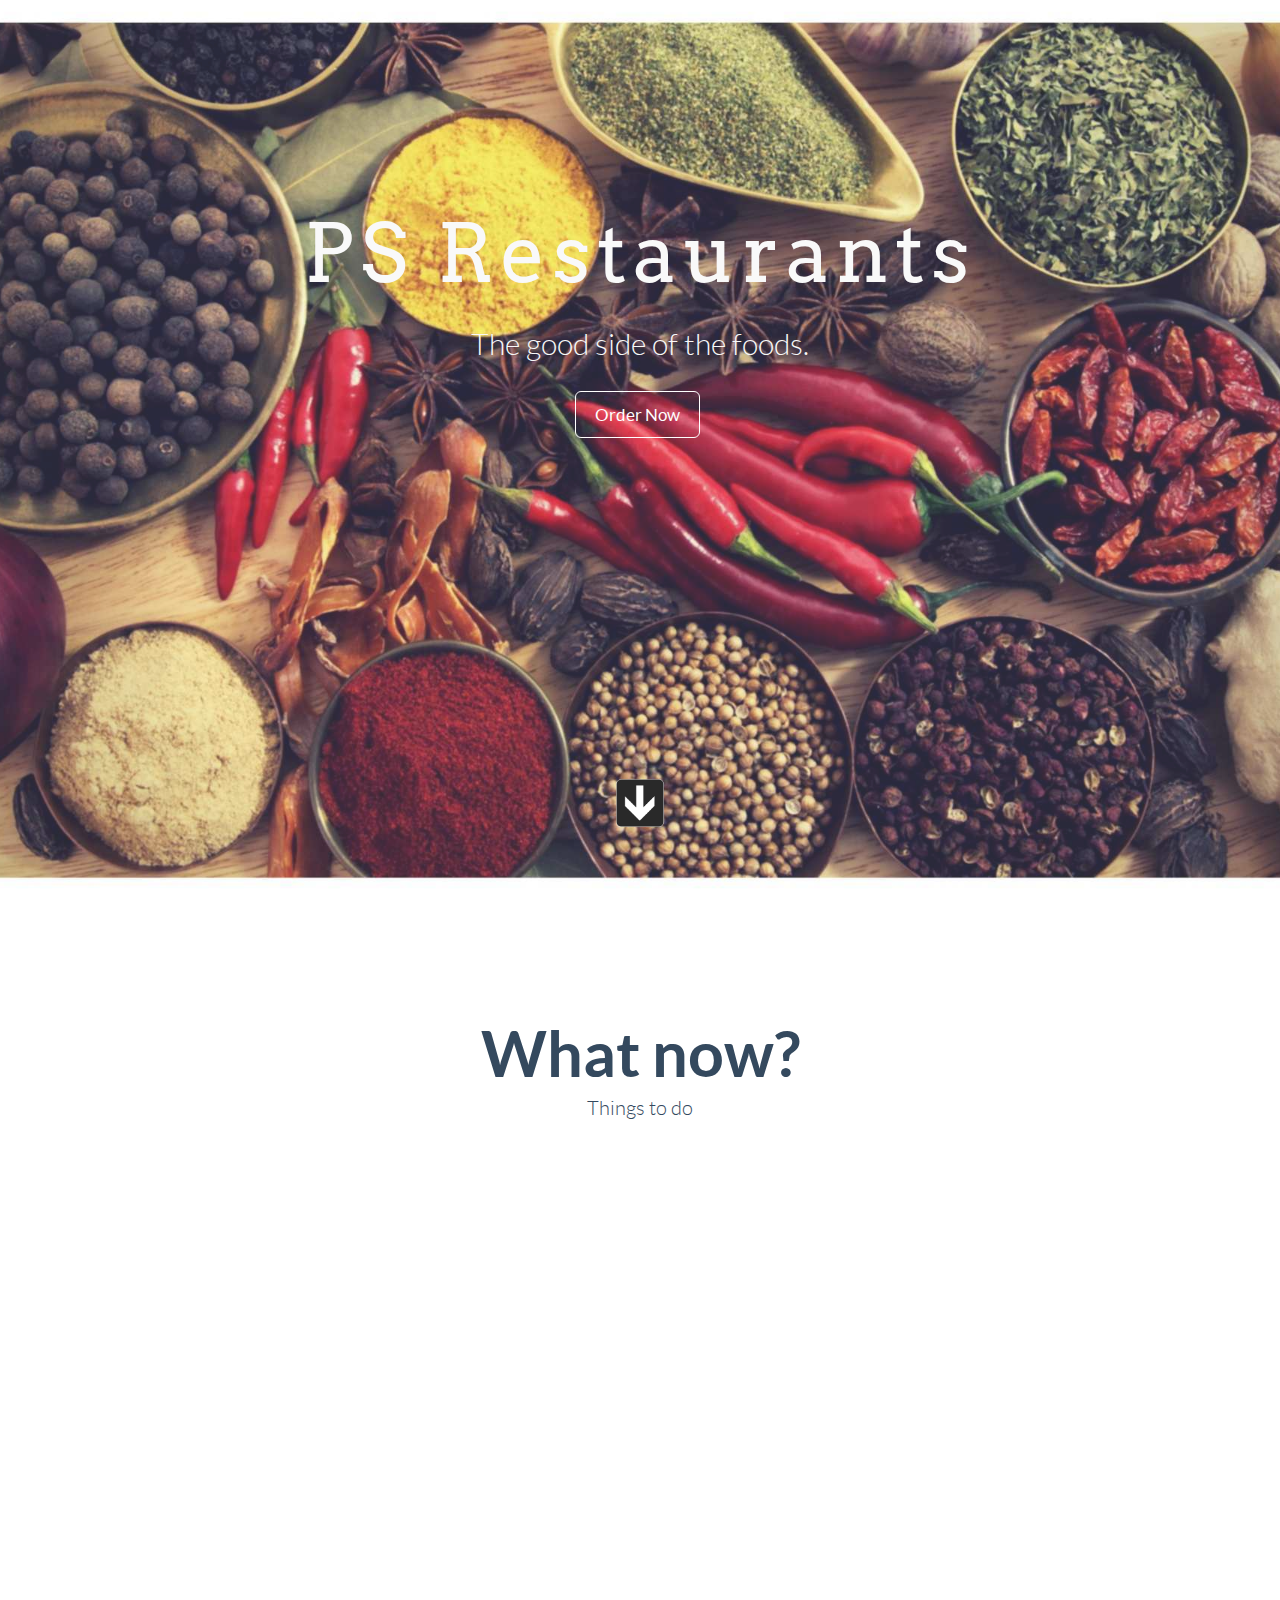
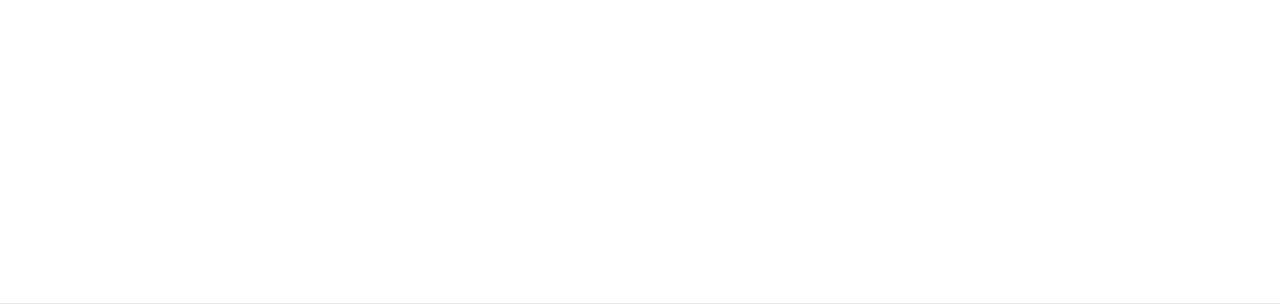
==== PSR/src/application/index.html @ e140bca0 "First Commit" ====
﻿ <!-- FlatFy Theme - Andrea Galanti /-->
<!doctype html>
<!--[if lt IE 7]> <html class="no-js ie6 oldie" lang="en"> <![endif]-->
<!--[if IE 7]>    <html class="no-js ie7 oldie" lang="en"> <![endif]-->
<!--[if IE 8]>    <html class="no-js ie8 oldie" lang="en"> <![endif]-->
<!--[if IE 9]>    <html class="no-js ie9" lang="en"> <![endif]-->
<!--[if gt IE 9]><!--> <html> <!--<![endif]-->
<head>
    <meta charset="utf-8">
    <meta name="viewport" content="width=device-width, user-scalable=no, initial-scale=1.0, minimum-scale=1.0, maximum-scale=1.0">
    <meta name="description" content="Flatfy Free Flat and Responsive HTML5 Template ">
    <meta name="author" content="">

    <title>PS Restaurant Application</title>

    <!-- Bootstrap core CSS -->
    <link href="css/bootstrap.min.css" rel="stylesheet">
 
    <!-- Custom Google Web Font -->
    <link href="font-awesome/css/font-awesome.min.css" rel="stylesheet">
    <link href='http://fonts.googleapis.com/css?family=Lato:100,300,400,700,900,100italic,300italic,400italic,700italic,900italic' rel='stylesheet' type='text/css'>
	<link href='http://fonts.googleapis.com/css?family=Arvo:400,700' rel='stylesheet' type='text/css'>
	
    <!-- Custom CSS-->
    <link href="css/general.css" rel="stylesheet">
	
	 <!-- Owl-Carousel -->
    <link href="css/custom.css" rel="stylesheet">
	<link href="css/owl.carousel.css" rel="stylesheet">
    <link href="css/owl.theme.css" rel="stylesheet">
	<link href="css/style.css" rel="stylesheet">
	<link href="css/animate.css" rel="stylesheet">
	
	<!-- Magnific Popup core CSS file -->
	<link rel="stylesheet" href="css/magnific-popup.css"> 
	
	<script src="js/modernizr-2.8.3.min.js"></script>  <!-- Modernizr /-->
	<!--[if IE 9]>
		<script src="js/PIE_IE9.js"></script>
	<![endif]-->
	<!--[if lt IE 9]>
		<script src="js/PIE_IE678.js"></script>
	<![endif]-->

	<!--[if lt IE 9]>
		<script src="js/html5shiv.js"></script>
	<![endif]-->

</head>

<body id="home">

	<!-- Preloader -->
	<div id="preloader">
		<div id="status"></div>
	</div>
	
	<!-- FullScreen -->
    <div class="intro-header">
		<div class="col-xs-12 text-center abcen1">
			<h1 class="h1_home wow fadeIn" data-wow-delay="0.4s">PS Restaurants</h1>
			<h3 class="h3_home wow fadeIn" data-wow-delay="0.6s">The good side of the foods.</h3>
			<ul class="list-inline intro-social-buttons">
				<li id="download" ><a href="pages/HomeDelivery.html" target="_blank" class="btn  btn-lg mybutton_standard wow swing wow" data-wow-delay="1.2s">Order Now</a>
				</li>
			</ul>
		</div>    
        <!-- /.container -->
		<div class="col-xs-12 text-center abcen wow fadeIn">
			<div class="button_down "> 
				<a class="imgcircle wow bounceInUp" data-wow-duration="1.5s"  href="#whatis"> <img class="img_scroll" src="img/icon/circle.png" alt=""> </a>
			</div>
		</div>
    </div>
	
		
	<!-- What is -->
	<div id="whatis" class="content-section-b" style="border-top: 0">
		<div class="container">

			<div class="col-md-6 col-md-offset-3 text-center wrap_title">
				<h2>What now?</h2>
				<p class="lead" style="margin-top:0">Things to do</p>
				
			</div>
			
			<div class="row">


                <div class="col-sm-4 wow text-center">
                    <img class="rotate" src="img/icon/home-delivery-icon.png" alt="Generic placeholder image">
                    <a href="pages/HomeDelivery.html" style=" display: block; font-size: 1.5em; margin-top: 0.83em; margin-bottom: 0.83em; margin-left: 0; margin-right: 0; font-weight: bold;">Home Delivery</a>
                    <p class="lead">Order now and get it delivered in your home free of charge within 30 minutes!</p>
                    <!-- <p><a class="btn btn-embossed btn-primary view" role="button">View Details</a></p> -->
                </div><!-- /.col-lg-4 -->

            			
				<div class="col-sm-4 wow text-center">
                   
                        <img class="rotate" src="img/icon/order-food-icon.png" alt="Generic placeholder image">
                   
                    <a href="pages/TakeAway.html" style=" display: block; font-size: 1.5em; margin-top: 0.83em; margin-bottom: 0.83em; margin-left: 0; margin-right: 0; font-weight: bold;" >Take Away</a>
				  <p class="lead">Busy? Order your food now and walk to our nearest store to later and get it.</p>

				  <!-- <p><a class="btn btn-embossed btn-primary view" role="button">View Details</a></p> -->
				</div><!-- /.col-lg-4 -->
                <div class="col-sm-4  wow text-center">
                    <img class="rotate" src="img/icon/weekend-offers-icon.png" alt="Generic placeholder image">
                    <a href="pages/WeekendOffers.html" style=" display: block; font-size: 1.5em; margin-top: 0.83em; margin-bottom: 0.83em; margin-left: 0; margin-right: 0; font-weight: bold;">Weekend Offers</a>
                    <p class="lead">Try our new exciting offers every weekend. Happy eating!</p>
                    <!-- <p><a class="btn btn-embossed btn-primary view" role="button">View Details</a></p> -->
                </div><!-- /.col-lg-4 -->
								
				
				
			</div><!-- /.row -->
				
			<div class="row tworow">
			
                <div class="col-sm-4 wow text-center">
                    <img class="rotate" src="img/icon/gallery-icon.png" alt="Generic placeholder image">
                    <a href="pages/Gallery.html" style=" display: block; font-size: 1.5em; margin-top: 0.83em; margin-bottom: 0.83em; margin-left: 0; margin-right: 0; font-weight: bold;">Gallery</a>
                    <p class="lead">View pictures of exotic dishes prepared by our top cheffs</p>
                    <!-- <p><a class="btn btn-embossed btn-primary view" role="button">View Details</a></p> -->
                </div><!-- /.col-lg-4 -->
				
				<div class="col-sm-4 wow text-center">
				  <img  class="rotate" src="img/icon/contact-us-icon.png" alt="Generic placeholder image">
                    <a href="pages/ContactUs.html" target="_blank" style=" display: block; font-size: 1.5em; margin-top: 0.83em; margin-bottom: 0.83em; margin-left: 0; margin-right: 0; font-weight: bold;">Contact Us</a>
				   <p class="lead">Feel free to contact us. we are happy to help you.</p>
				   <!-- <p><a class="btn btn-embossed btn-primary view" role="button">View Details</a></p> -->
				</div><!-- /.col-lg-4 -->
				
				<div class="col-sm-4 wow text-center">
				  <img  class="rotate" src="img/icon/about-us-icon.png" alt="Generic placeholder image">
                    <a href="pages/AboutUs.html" style=" display: block; font-size: 1.5em; margin-top: 0.83em; margin-bottom: 0.83em; margin-left: 0; margin-right: 0; font-weight: bold;">About Us</a>
				 <p class="lead">Know who we are, what we do and our mission.</p>
				  <!-- <p><a class="btn btn-embossed btn-primary view" role="button">View Details</a></p> -->
				</div><!-- /.col-lg-4 -->
				
			</div><!-- /.row -->
		</div>
	</div>
		<!-- Use it -->
    	<!-- Screenshot -->
	
	
	<!-- Credits -->
	<!-- Credits -->
	
	<!-- Banner Download -->
	
	<!-- Contact -->
	
	

    <!-- JavaScript -->
    <script src="js/jquery-1.10.2.js"></script>
    <script src="js/bootstrap.js"></script>
	<script src="js/owl.carousel.js"></script>
	<script src="js/script.js"></script>
	<!-- StikyMenu -->
	<script src="js/stickUp.min.js"></script>
	<script type="text/javascript">
	  jQuery(function($) {
		$(document).ready( function() {
		  $('.navbar-default').stickUp();
		  
		});
	  });
	
	</script>
	<!-- Smoothscroll -->
	<script type="text/javascript" src="js/jquery.corner.js"></script> 
	<script src="js/wow.min.js"></script>
	<script>
	 new WOW().init();
	</script>
	<script src="js/classie.js"></script>
	<script src="js/uiMorphingButton_inflow.js"></script>
	<!-- Magnific Popup core JS file -->
	<script src="js/jquery.magnific-popup.js"></script> 
</body>

</html>
---- PSR/src/application/css/general.css ----
/*
Theme: Flatfy Theme
Author: Andrea Galanti
Bootstrap Version 
Build: 1.0
http://www.andreagalanti.it
*/

/*General */

body, html {
	height: 100%;
	width: 100%;
	overflow-x:hidden;
}

::-moz-selection{background:#1abc9c;color:white}

::selection{background:#1abc9c;color:white}

.abcen{position: absolute;bottom: 8%;}

.abcen1{position: absolute;top: 20%;}

.content-section-c {
	border-top: 1px solid #32465A;
	border-bottom: 1px solid #32465A;
	background-color: #34495e;
	padding: 90px 0;
}

.descp{
	margin: 0;
	padding: 0;
	line-height: 40px !important;
}

.glyphicon {
	margin-right: 10px;
}

.lead2 {
margin-bottom: 30px;
margin-top: 20px;
font-size: 18px;
line-height: 1.46428571;
font-weight: 300;
}

.lead3 {
margin-bottom: 0px;
margin-top: 0px;
font-size: 16px;
color: #8D8D8D;
line-height: 1.46428571;
font-weight: 300;
}

.float {
-webkit-animation-name: floatingx;
-webkit-animation-duration: 4s;
-webkit-animation-iteration-count: infinite;
-webkit-animation-timing-function: ease-in-out;
-moz-animation-name: floating;
-moz-animation-duration: 4s;
-moz-animation-iteration-count: infinite;
-moz-animation-timing-function: ease-in-out;
}

.phone-image {
max-width: 250px;
margin: auto;
}

.h1_home{
	font-size: 80px;
	font-family: arvo;
	font-weight: 300;
	letter-spacing: 6px;
}

.h3_home{font-weight: 300;}

/*own carousel */

#owl-demo .item{
  margin: 3px;
}
#owl-demo .item img{
  display: block;
  width: 100%;
  height: auto;
}

#owl-demo-1 .item{
  margin: 3px;
}
#owl-demo-1 .item img{
  display: block;
  width: 100%;
  height: auto;
}

/*magnific */
.mfp-bg {
background: #000000 !important;
opacity: 0.95 !important;
filter: alpha(opacity=95) !important;
}

.item .img-responsive {cursor:url(../img/cross.png),auto;}

/* Preloader */
#preloader {
	position: fixed;
	top:0;
	left:0;
	right:0;
	bottom:0;
	background-color:#fff; /* change if the mask should have another color then white */
	z-index:99; /* makes sure it stays on top */
}

#status {
	width:200px;
	height:200px;
	position:absolute;
	left:50%; /* centers the loading animation horizontally one the screen */
	top:50%; /* centers the loading animation vertically one the screen */
	background-image:url(../img/status.gif); /* path to your loading animation */
	background-repeat:no-repeat;
	background-position:center;
	margin:-100px 0 0 -100px; /* is width and height divided by two */
}


/* Button */ 
.mybutton_standard {
	border: 1px solid #fff;
	color: #fff;
}

.mybutton_cyano{
	border: 1px solid #4A90BE;
	color: #fff;
	background-color:#4A90BE;
}

.mybutton_cyano:hover{
	border: 1px solid #4A90BE;
	color: #4A90BE !important;
	background: rgba(204, 204, 204, 0);
}

.button_down img {
width: 50px;
	
}
.btn-primary {
	border-color: rgba(52, 73, 94, 0);
}

.tworow{margin-top: 90px;}

.social {
	font-size: 30px;
	text-decoration: none;
	list-style-type: none;
	color: #1abc9c; 
}

.social > a:hover {
	color: #1abc9c; 
}

.box-icon {
	height: 150px;
	width: 150px;
	-moz-border-radius: 35px;
	border-radius: 100%;
	padding: 47px 10px;
	background-color: #f0f1ec;
	color: #034b81;
	text-align: center;
	-webkit-transition: all 0.3s;
	-moz-transition: all 0.3s;
	transition: all 0.3s;
	margin-right: 15px;
}

.box-icon:hover {
	background-color: #1abc9c;
	color: #fff;
}

.owl-theme .owl-controls .owl-page span {
background: #1abc9c !important;
}

/* Nav */
.navbar {
	position: relative;
	min-height: 60px;
	margin-bottom: 0; 
	width: 100%;
	z-index: 999;
	border-radius: 0; 
}

.navbar-default {
	position: relative;
	min-height: 60px;
	width: 100%;
	z-index: 999;
	
}

.navbar-default .navbar-nav>li>a {
color: #ffffff;
}

.navbar-default .navbar-nav>li>a:hover {
color: #ECEBEB;
}

.navbar-default .navbar-brand {
color: #ffffff;
}
.navbar-default .navbar-brand:hover {
color: #ECEBEB;
}

.navbar-brand {
	font-family: arvo;
	letter-spacing: 3px;
	font-weight: 400 !important;
}

.lead {
	font-size: 16px;
	font-weight: 400;
}

.intro-header {
	height: 100%; /* Full PAge */
	padding-top: 50px; /* If you're making other pages, make sure there is 50px of padding to make sure the navbar doesn't overlap content! */
	padding-bottom: 50px;
	color: #f8f8f8;
	background: url(../img/intro/intro-bg.jpg) no-repeat center center;
	background-size: cover;
	text-align: center;
}

.intro-message {
	position: relative;
	padding-top: 12%;
	padding-bottom: 20%;
}

.list-inline {
	margin-top: 30px;
}
.intro-message > h1 {
	margin: 0;
	font-size: 5em;
	font-family: "Lato", "Helvetica Neue", Helvetica, Arial, sans-serif;
	font-weight: 400;
	letter-spacing: 3px;
}

.intro-divider {
	width: 400px;
	border-top: 1px solid #f8f8f8;
	border-bottom: 1px solid rgba(0, 0, 0, 0.2);
}

.intro-message > h3 {
	margin: 0;
	font-size: 2.8em;
	font-family: "Lato", "Helvetica Neue", Helvetica, Arial, sans-serif;
	font-weight: 300;
	letter-spacing: 0px;
	margin-top: 10px;
}


.network-name {
	font-size: 14px;
	font-weight: 400;
	letter-spacing: 1.5px;
}

.content-section-a {
	background-color: #f8f8f8;
	padding: 90px 0; 
}

.content-section-b {
	border-top: 1px solid #e7e7e7;
	border-bottom: 1px solid #e7e7e7;
	padding: 90px 0; 
}

.section-heading {
	margin-bottom: 30px;
}

.section-heading-spacer {
	border-top: 3px solid #e7e7e7;
	width: 200px;
	float: left;
}

.banner {
	padding: 100px 0;
	color: #f8f8f8;
	background: url(../img/intro/banner-bg.jpg) no-repeat center center;
	background-size: cover;
}

/* Animate */
.rotate{
    -webkit-transition-duration: 0.8s;
    -moz-transition-duration: 0.8s;
    -o-transition-duration: 0.8s;
    transition-duration: 0.8s;
     
    -webkit-transition-property: -webkit-transform;
    -moz-transition-property: -moz-transform;
    -o-transition-property: -o-transform;
    transition-property: transform;
     
    overflow:hidden;
 
    }  
 
.rotate:hover  
{
    -webkit-transform:rotate(360deg);
    -moz-transform:rotate(360deg);
    -o-transform:rotate(360deg);
}  



/* Style for form modal */
.content-style-form {
	position: relative;
	text-align: left;
}

.content-style-form h2 {
	margin: 0;
	padding: 0.4em 0 0.3em;
	text-align: center;
	font-weight: 300;
	font-size: 3.5em;
}

.content-style-form form {
	padding: 10px 30px;
}

.content-style-form form p {
	margin: 0 0 5px 0;
	font-size: 0.7em;
}

.content-style-form label {
	display: block;
	padding: 10px 0 0;
	color: #34495e;
	text-transform: uppercase;
	letter-spacing: 1px;
	font-weight: bold;
}

.content-style-form input[type="text"],
.content-style-form input[type="password"] {
	padding: 10px;
	width: 100%;
	border: 2px solid #ebd3bd;
	background: transparent;
	color: #b09a86;
	font-weight: 300;
	font-size: 2.2em;
}

.content-style-form input[type="text"]:focus,
.content-style-form input[type="password"]:focus {
	border-color: #e75854;
	color: #e75854;
}

.content-style-form input:focus {
	outline: 0;
}

.content-style-form button {
	display: block;
	margin-top: 2.5em;
	padding: 1.5em;
	width: 100%;
	border: none;
	background: #e75854;
	color: #fff;
	text-transform: uppercase;
	letter-spacing: 1px;
	font-weight: 800;
	font-size: 1.25em;
}

.content-style-form .icon-close {
	top: 0;
	right: 0;
	color: #ebd3bd;
	font-size: 75%;
}

.content-style-form .icon-close:hover {
	color: #e75854;
}

.js .content-style-form-1 h2,
.js .content-style-form-1 p,
.js .content-style-form-1 .icon-close {
	opacity: 0;
	-webkit-transition: opacity 0.2s 0.35s, -webkit-transform 0.2s 0.35s;
	transition: opacity 0.2s 0.35s, transform 0.2s 0.35s;
	-webkit-transform: scale(0.85);
	transform: scale(0.85);
}

.content-style-form-1 p:first-child {
	-webkit-transition-delay: 0.4s;
	transition-delay: 0.4s;
}

.content-style-form-1 p:nth-child(2) {
	-webkit-transition-delay: 0.45s;
	transition-delay: 0.45s;
}

.content-style-form-1 p:nth-child(3) {
	-webkit-transition-delay: 0.5s;
	transition-delay: 0.5s;
}

.morph-button.open .content-style-form-1 h2,
.morph-button.open .content-style-form-1 p,
.morph-button.open .content-style-form-1 .icon-close {
	opacity: 1;
	-webkit-transform: scale(1);
	transform: scale(1);
}

.js .content-style-form-2 h2,
.js .content-style-form-2 p,
.js .content-style-form-2 .icon-close {
	opacity: 0;
	-webkit-transition: opacity 0.2s 0.3s, -webkit-transform 0.2s 0.3s;
	transition: opacity 0.2s 0.3s, transform 0.2s 0.3s;
	-webkit-transform: translateY(50px);
	transform: translateY(50px);
}

.content-style-form-2 p:first-child {
	-webkit-transition-delay: 0.35s;
	transition-delay: 0.35s;
}

.content-style-form-2 p:nth-child(2) {
	-webkit-transition-delay: 0.4s;
	transition-delay: 0.4s;
}

.content-style-form-2 p:nth-child(3) {
	-webkit-transition-delay: 0.45s;
	transition-delay: 0.45s;
}

.content-style-form-2 p:nth-child(4) {
	-webkit-transition-delay: 0.5s;
	transition-delay: 0.5s;
}

.morph-button.open .content-style-form-2 h2,
.morph-button.open .content-style-form-2 p,
.morph-button.open .content-style-form-2 .icon-close {
	opacity: 1;
	-webkit-transform: translateY(0);
	transform: translateY(0);
}

.content-style-form-4 form {
	padding: 30px;
	background: #fff;
	color: #ccb096;
	font-size: 1.5em;
	-webkit-perspective: 1000px;
	perspective: 1000px;
}

.content-style-form-4 input[type="text"] {
	border: none;
	background-color: #f0f0f0;
}

.content-style-form-4 form button {
	background: #34495e;
}

.content-style-form-4 form button:focus,
.content-style-form-4 form button:hover {
	background: #1abc9c;
}

.js .content-style-form-4 p {
	opacity: 0;
	-webkit-transition: opacity 0.3s, -webkit-transform 0.3s;
	transition: opacity 0.3s, transform 0.3s;
	-webkit-transform: rotateX(-45deg);
	transform: rotateX(-45deg);
	-webkit-transform-origin: center top;
	transform-origin: center top;
}

.morph-button.open .content-style-form-4 p {
	opacity: 1;
	-webkit-transition: opacity 0.4s 0.2s, -webkit-transform 0.4s 0.2s;
	transition: opacity 0.4s 0.2s, transform 0.4s 0.2s;
	-webkit-transform: rotateY(0deg);
	transform: rotateY(0deg);
}

.morph-button.open .content-style-form-4 p:nth-child(2) {
	-webkit-transition-delay: 0.35s;
	transition-delay: 0.35s;
}

.content-style-social {
	padding: 30px;
	text-align: left;
}

.morph-button-inflow-2 > button svg {
	display: inline-block;
	padding-right: 10px;
	width: 20px;
	height: 20px;
	vertical-align: -5%;
}

.morph-button-inflow-2 > button svg path {
	fill: #e75854;
}

.content-style-social a {
	display: block;
	padding: 0.5em 0;
	color: #67c2d4;
	vertical-align: middle;
	text-transform: uppercase;
	letter-spacing: 1px;
	font-weight: 700;
	font-size: 0.8em;
	line-height: 32px;
}

.js .content-style-social a {
	-webkit-transition: -webkit-transform 0.3s;
	transition: transform 0.3s;
	-webkit-transform: translateX(100%);
	transform: translateX(100%);
}

.content-style-social a:hover {
	color: #e75854;
}

.content-style-social a:hover svg path {
	fill: #e75854;
}

.content-style-social a svg {
	display: inline-block;
	padding-right: 10px;
	vertical-align: middle;
	-webkit-backface-visibility: hidden;
}

.morph-button-inflow.open .content-style-social a {
	-webkit-transform: translateX(0);
	transform: translateX(0);	
}

.morph-button-inflow.open .content-style-social a:nth-child(2) {
	-webkit-transition-delay: 0.05s;
	transition-delay: 0.05s;
}

.morph-button-inflow.open .content-style-social a:nth-child(3) {
	-webkit-transition-delay: 0.1s;
	transition-delay: 0.1s;
}

/* Morph Button: Default Styles */

.morph-button {
	position: relative;
	display: block;
	margin: 0 auto;
}

.morph-button > button {
	position: relative;
	padding: 0 1em;
	border: none;
	background-color: #e85657;
	color: #f9f6e5;
	text-transform: uppercase;
	letter-spacing: 1px;
	font-weight: 700;
	line-height: 80px;
	overflow: hidden;
}

.morph-button.open > button {
	pointer-events: none;
}

.morph-content {
	pointer-events: none;
}

.morph-button.open .morph-content {
	pointer-events: auto;
}

/* Common styles for overlay and modal type (fixed morph) */
.morph-button-fixed,
.morph-button-fixed .morph-content {
	width: 300px;
	height: 80px;
}

.morph-button-fixed > button {
	z-index: 1000;
	width: 100%;
	height: 100%;
	-webkit-transition: opacity 0.1s 0.5s;
	transition: opacity 0.1s 0.5s;
}

.morph-button-fixed.open > button {
	opacity: 0;
	-webkit-transition: opacity 0.1s;
	transition: opacity 0.1s;
}

.morph-button-fixed .morph-content {
	position: fixed;
	z-index: 900;
	opacity: 0;
	-webkit-transition: opacity 0.3s 0.5s, width 0.4s 0.1s, height 0.4s 0.1s, top 0.4s 0.1s, left 0.4s 0.1s, margin 0.4s 0.1s;
	transition: opacity 0.3s 0.5s, width 0.4s 0.1s, height 0.4s 0.1s, top 0.4s 0.1s, left 0.4s 0.1s, margin 0.4s 0.1s;
}

.morph-button-fixed.open .morph-content {
	opacity: 1;
}

.morph-button-fixed .morph-content > div {
	visibility: hidden;
	height: 0;
	opacity: 0;
	-webkit-transition: opacity 0.1s, visibility 0s 0.1s, height 0s 0.1s;
	transition: opacity 0.1s, visibility 0s 0.1s, height 0s 0.1s;
}

.morph-button-fixed.open .morph-content > div {
	visibility: visible;
	height: auto;
	opacity: 1;
	-webkit-transition: opacity 0.3s 0.5s;
	transition: opacity 0.3s 0.5s;
}

.morph-button-fixed.active > button {
	z-index: 2000;
}

.morph-button-fixed.active .morph-content {
	z-index: 1900;
}

/* Transitions for overlay button and sidebar button */
.morph-button-overlay .morph-content,
.morph-button-sidebar .morph-content {
	-webkit-transition: opacity 0.3s 0.5s, width 0.4s 0.1s, height 0.4s 0.1s, top 0.4s 0.1s, left 0.4s 0.1s;
	transition: opacity 0.3s 0.5s, width 0.4s 0.1s, height 0.4s 0.1s, top 0.4s 0.1s, left 0.4s 0.1s;
}

.morph-button-overlay.open .morph-content,
.morph-button-sidebar.open .morph-content {
	-webkit-transition: width 0.4s 0.1s, height 0.4s 0.1s, top 0.4s 0.1s, left 0.4s 0.1s;
	transition: width 0.4s 0.1s, height 0.4s 0.1s, top 0.4s 0.1s, left 0.4s 0.1s;	
}

/* Morph Button Style: Overlay */
.morph-button.morph-button-overlay {
	margin: 50px auto;
}

.morph-button-overlay .morph-content {
	overflow: hidden;
	background: #e85657;
}

.morph-button-overlay.open .morph-content {
	top: 0 !important;
	left: 0 !important;
	width: 100%;
	height: 100%;
}

/* Morph Button Style: Modal */
.morph-button-modal::before {
	position: fixed;
	top: 0;
	left: 0;
	z-index: 800;
	width: 100%;
	height: 100%;
	background: rgba(0,0,0,0.5);
	content: '';
	opacity: 0;
	-webkit-transition: opacity 0.5s;
	transition: opacity 0.5s;
	pointer-events: none;
}

.morph-button-modal.open::before {
	opacity: 1;
	pointer-events: auto;
}

.morph-button-modal.active::before {
	z-index: 1800;
}

.morph-button-modal .morph-content {
	overflow: hidden;
	-webkit-transition: opacity 0.3s 0.5s, width 0.4s 0.1s, height 0.4s 0.1s, top 0.4s 0.1s, left 0.4s 0.1s, margin 0.4s 0.1s;
	transition: opacity 0.3s 0.5s, width 0.4s 0.1s, height 0.4s 0.1s, top 0.4s 0.1s, left 0.4s 0.1s, margin 0.4s 0.1s;
}

.morph-button-modal.open .morph-content {
	top: 50% !important;
	left: 50% !important;
	margin: -210px 0 0 -300px;
	width: 600px;
	height: 420px;
	-webkit-transition: width 0.4s 0.1s, height 0.4s 0.1s, top 0.4s 0.1s, left 0.4s 0.1s, margin 0.4s 0.1s;
	transition: width 0.4s 0.1s, height 0.4s 0.1s, top 0.4s 0.1s, left 0.4s 0.1s, margin 0.4s 0.1s;
}

/* Colors and sizes for individual modals */
.morph-button.morph-button-modal-1 {
	float: left;
}

.morph-button.morph-button-modal-2,
.morph-button.morph-button-modal-3 {
	display: inline-block;
	margin: 10px 15px;
}

.morph-button-modal-1 > button,
.morph-button-modal-1 .morph-content {
	background-color: #553445;
}

.morph-button-modal-2 > button,
.morph-button-modal-2 .morph-content,
.morph-button-modal-3 > button,
.morph-button-modal-3 .morph-content {
	background-color: #fef0e3;
	color: #e75854;
}

.morph-button-modal-4 {
	display: inline-block;
}

.morph-button-modal-4 > button,
.morph-button-modal-4 .morph-content {
	background-color: #faf1e0;
	color: #553445;
}

.morph-button-modal-4 > button span,
.morph-button-modal-4 .morph-clone {
	padding-left: 10px;
	color: #286f81;
}

.morph-button-modal-4 .morph-clone {
	position: absolute;
	right: 34px;
	bottom: 30px;
	z-index: 100;
	letter-spacing: 1px;
	font-weight: 700;
	-webkit-transition: bottom 0.4s 0.1s, right 0.4s 0.1s;
	transition: bottom 0.4s 0.1s, right 0.4s 0.1s;
}

.morph-button-modal-4.open .morph-clone,
.no-js .morph-button-modal-4 .morph-clone {
	right: 10px;
	bottom: 10px;
}

.morph-button-modal-1::before {
	background: rgba(240,221,204,0.7);
}

.morph-button-modal-2.open .morph-content {
	margin: -210px 0 0 -170px;
	width: 340px;
	height: 420px;
}

.morph-button-modal-3.open .morph-content {
	margin: -255px 0 0 -210px;
	width: 420px;
	height: 510px;
}

.morph-button-modal-3.open .morph-content > div {
	height: 420px;
}

.morph-button-modal-2.open .morph-content > div,
.morph-button-modal-3.open .morph-content > div {
 	-webkit-transition: opacity 0.3s 0.3s;
	transition: opacity 0.3s 0.3s;
}

.morph-button-modal-4.open .morph-content {
	margin: -200px 0 0 -320px;
	width: 640px;
	height: 400px;
}

/* Morph Button Style: In the content flow */
.morph-button-inflow {
	overflow: hidden;
	max-width: 100%;
	height: 70px;
}

.morph-button-inflow > button {
	width: 100%;
	line-height: 70px;
}

.morph-button-inflow .morph-content {
	position: absolute;
	top: 0;
	left: 0;
	width: 100%;
}

.morph-button-inflow .morph-content .morph-clone {
	padding: 0;
	font-weight: 700;
	font-size: 1.5em;
	line-height: 70px;
}

/* Colors and sizes for individual in flow buttons */
.morph-button-inflow-1 {
	width: 600px;
	margin: 2em auto;
	-webkit-transition: height 0.5s cubic-bezier(0.7,0,0.3,1);
	transition: height 0.5s cubic-bezier(0.7,0,0.3,1);
}

.morph-button-inflow-1 > button span {
	visibility: hidden;
}

.morph-button-inflow-1 .morph-content .morph-clone {
	color: #FFFFFF;
	background: #1abc9c;
}

.morph-button-inflow-2 {
	position: absolute;
	top: 50%;
	left: 50%;
	width: 220px;
	background-color: #fef0e3;
	-webkit-transition: height 0.3s, width 0.3s, -webkit-transform 0.3s;
	transition: height 0.3s, width 0.3s, transform 0.3s;
	-webkit-transform: translateX(-50%) translateY(-50%);
	transform: translateX(-50%) translateY(-50%);
}

.morph-button-inflow-2 > button {
	position: absolute;
	top: 0;
	left: 0;
	width: 100%;
	height: 100%;
	background-color: transparent;
	color: #e75854;
	-webkit-transition: -webkit-transform 0.3s;
	transition: transform 0.3s;
}

.morph-button-inflow-2.open > button {
	-webkit-transform: translateX(-100%);
	transform: translateX(-100%);
}

.morph-button-inflow-2 .morph-content {
	width: 260px;
	height: 200px;
}

.morph-button-inflow-2.open {
	width: 260px;
}

/* Morph Button Style: Sidebar */
.morph-button-sidebar,
.morph-button-sidebar .morph-content {
	width: 60px;
	height: 60px;
}

.morph-button-sidebar {
	position: fixed;
	bottom: 50px;
	left: 50px;
}

.morph-button-sidebar > button {
	line-height: 60px;
	font-size: 1.6em;
	padding: 0;
}

.morph-button-sidebar .morph-content {
	background: #e85657;
}

.morph-button-sidebar.open .morph-content {
	top: 0 !important;
	left: 0 !important;
	width: 300px;
	height: 100%;
	overflow: hidden;
	-webkit-backface-visibility: hidden;
}

/* Let's add some nice easing for all cases */
.morph-button .morph-content,
.morph-button.open .morph-content,
.morph-button-modal-4 .morph-clone {
	-webkit-transition-timing-function: cubic-bezier(0.7,0,0.3,1);
	transition-timing-function: cubic-bezier(0.7,0,0.3,1);
}

/* Helper classes */
.noscroll {
	overflow: hidden;
}

.morph-button-overlay.scroll .morph-content {
	overflow-y: scroll;
}

.morph-button-sidebar.scroll .morph-content {
	overflow: auto;
}

/* No JS fallback: let's hide the button and show the content */
.no-js .morph-button > button {
	display: none;
}

.no-js .morph-button {
	margin: 10px 0;
	float: none;
}

.no-js .morph-button,
.no-js .morph-button .morph-content,
.no-js .morph-button .morph-content > div {
	position: relative;
	width: auto;
	height: auto;
	opacity: 1;
	visibility: visible;
	top: auto;
	left: auto;
	-webkit-transform: none;
	transform: none;
	pointer-events: auto;
}

.no-js .morph-button .morph-content .icon-close {
	display: none;
}

.no-js .morph-button-sidebar {
	width: 300px;
	position: fixed;
	top: 0;
	left: 0;
	margin: 0;
	height: 100%;
	background: #e85657;
	overflow: auto;
}

.no-transition {
	-webkit-transition: none !important;
	transition: none !important;
}

/* Media Queries */
/* Media queries!
-------------------------------------------------------------------------------*/

/* 960 Screens */
@media only screen and (min-width: 960px) and (max-width: 1250px) {
	
}
@media only screen and (min-width: 768px) and (max-width: 820px) {
	
}
/* Tablet */
@media only screen and (min-width: 768px) and (max-width: 959px) {
	
		h1, .h1 {
			font-size: 50px;
		}
		
		h3, .h3 {
			font-size: 20px;
		}
		
}


/* All Mobile Sizes (devices and browser) */
	@media only screen and (max-width: 767px) {
		.intro-header {
			height: 100%;
			padding-top: 50px;
			padding-bottom: 50px;
			color: #f8f8f8;
		    background-image: none; 
			background-size: cover;
			text-align: center;
			background-color: #34495e;
		}
		
		h1, .h1 {
			font-size: 50px;
		}
		
		h3, .h3 {
			font-size: 20px;
		}
		#gallery1{display:none}
		
		.button_down {display:none}
		
		
	}

/* Mobile Landscape */
@media only screen and (min-width: 480px) and (max-width: 767px) { 
	
	
	
}

/* Mobile Portrait */
@media only screen and (max-width: 479px) {
	
	
}
@media screen and (max-width: 600px) {
	.morph-button-modal.open .morph-content {
		top: 0% !important;
		left: 0% !important;
		margin: 0;
		width: 100%;
		height: 100%;
		overflow-y: scroll;
		-webkit-transition: width 0.4s 0.1s, height 0.4s 0.1s, top 0.4s 0.1s, left 0.4s 0.1s;
		transition: width 0.4s 0.1s, height 0.4s 0.1s, top 0.4s 0.1s, left 0.4s 0.1s;
	}
}

@media screen and (max-width: 400px) {
	.morph-button-fixed,
	.morph-button-fixed .morph-content {
		width: 200px;
		height: 80px;
	}

	.morph-button-fixed > button {
		font-size: 75%;
	}

	.morph-button-sidebar > button {
		font-size: 1.6em;
	}

	.morph-button-inflow .morph-content .morph-clone {
		font-size: 0.9em;
	}

	.morph-button-modal-4,
	.morph-button-modal-4 .morph-content {
		width: 220px;
		height: 120px;
	}

	.morph-button-modal-4 > button {
		font-size: 100%;
		line-height: 50px;
	}

	.morph-button-modal-4 > button span {
		display: block;
	}

	.morph-button-modal-4 .morph-clone {
		right: 83px;
		bottom: 26px;
	}

	.morph-button-sidebar,
	.morph-button-sidebar .morph-content {
		width: 100% !important;
		height: 60px !important;
	}

	.morph-button-sidebar {
		bottom: 0px;
		left: 0px;
	}

	.morph-button-sidebar.open .morph-content {
		height: 100% !important;
	}
}

@media (max-width: 1199px) {
	ul.banner-social-buttons {
		float: left;
		margin-top: 15px;
	}	
}

@media (max-width: 767px) {
	.banner h2 {
		margin: 0;
		text-shadow: 2px 2px 3px rgba(0, 0, 0, 0.6);
		font-size: 3em;
	}

	ul.banner-social-buttons > li {
		display: block;
		margin-bottom: 20px;
		padding: 0;
	}

	ul.banner-social-buttons > li:last-child {
		margin-bottom: 0;
	}	
}

footer {
	background-color: #f8f8f8;
	padding: 50px 0;
}

p.copyright {
	margin: 15px 0 0;
}

@media (max-width: 767px) {
	.intro-message {
		padding-bottom: 15%;
	}

	.intro-message > h1 {
		font-size: 3em;
	}

	ul.intro-social-buttons > li {
		display: block;
		margin-bottom: 20px;
		padding: 0;
	}

	ul.intro-social-buttons > li:last-child {
		margin-bottom: 0;
	}

	.intro-divider {
		width: 100%;
	}
}


@media screen and (max-width: 770px) {
	.mockup-left {
		float: none;
		margin: 0 auto 20px;
	}

	.mockup-right {
		
	}

	.joiner {
		display: block;
	}
}

@media screen and (max-width: 400px) {
	.mockup-content > span:nth-last-child(2) {
		width: calc(100% - 210px);
	}
}

@media screen and (max-width: 25em) {

	.codrops-icon span {
		display: none;
	}

}
---- PSR/src/application/css/custom.css ----
/* Owl Carousel Bootstrap Custom CSS */

/* Header Navigation */


#top-nav{
	border-bottom: 1px solid #e1e6dd;
	background: #FFF;
	-webkit-transform: translateZ(0)

}
#top-nav.navbar{
	margin-bottom: 0px;

}
#top-nav.navbar .nav{
	margin: 8px 0px;
}
	
#top-nav.navbar .nav > li > a {
	padding: 6px 12px;
	margin: 0px;
	text-transform: uppercase;
	font-weight: 400;

	-webkit-transition: background-color 200ms ease;
	-moz-transition: background-color 200ms ease;
	-o-transition: background-color 200ms ease;
	transition: background-color 200ms ease;
}
#top-nav.navbar .nav > li > a.download{
	-webkit-border-radius: 3px;
	-moz-border-radius: 3px;
	border-radius: 3px;
}

#top-nav.navbar .nav > li > a.download-on{
	background-color: #ff8a3c;
	color: #ffffff;
}
#top-nav.navbar .nav > li > a.download-on:hover{
	color: #ffffff;
	background-color: #ff7920;
}
.btn-navbar span.icon-bar{
	margin-top: 0px;
}

/* Header  */

#header{
	background: #f1f1f1;
	padding: 100px 0 100px;
}
#header h1{
	color: #7fc242;
	margin-bottom: 10px;
	margin-top: 40px;
}
#header h3{
	margin-bottom: 30px;
	width: 400px;
}
#header .btn-success {
	padding: 15px 30px;
	margin-bottom: 5px;
}
#header .logo{
	display: block;
	margin-top:60px;
	float: right
}
img.arrow-down{
	margin: 0 auto;
	display: block;
}
h1{
	margin-top: 80px;
}

pre.pre-show{
	margin: 40px 0px;

}
.tab-content pre.pre-show{
	margin: 0px 0px 0px 0px;
}
.nav-tabs{
	margin-top: 20px;
	margin-bottom: 0px;
	
}
.tab-content{
	border-left: 1px solid #ddd;
	border-right: 1px solid #ddd;
	border-bottom: 1px solid #ddd;
	-webkit-border-radius: 0px 0px 4px 4px;
	-moz-border-radius: 0px 0px 4px 4px;
	border-radius: 0px 0px 4px 4px;
	
}
/* Content */
.table th, .table td {
padding: 8px 12px;
}

.wrap_title{margin-bottom: 30px;}

/*  Owl */
#owl-demo .item{
	margin: 4px;
}
#owl-demo .item img{
	display: block;
	width: 100%;
	height: auto;
}
/* Footer */

#footer{
	padding: 20px 0px;
	background: #f3f3f3;
	text-align: center
}
.twitter-share-button{
	top: 4px;
	position: relative;
}

/* Demo Slides */

#owl-example .item{
	padding: 30px 0px;
	margin: 10px;
	color: #FFF;
	-webkit-border-radius: 3px;
	-moz-border-radius: 3px;
	border-radius: 3px;
	text-align: center;
}
#owl-example .item img{
	width: auto;
	margin: 0 auto;
	display: block;
}
#owl-example .item h3{
	font-size: 28px;
	font-weight: 300;
	margin: 25px 0 0;
}
#owl-example .item h4{
	margin: 5px 0 0;
	font-size: 18px;
}
.item h1{
	margin: inherit;
}

.orange{
	background: #ff8a3c;
}
.darkCyan{
	background: #42bdc2;
}
.forestGreen{
	background: #7fc242;
}
.yellow {
	background: #ffd800;
}
.dodgerBlue {
	background: #388bd1;
}
.skyBlue {
	background: #a1def8;
}
.zombieGreen {
	background: #3fbf79;
}
.violet {
	background: #db6ac5;
}
.yellowLight {
	background: #fee664;
}
.steelGray {
	background: #cad3d0;
}

/* More Demo Box */

#example-info h1,
#more h1{
	margin-top: 40px;
}
.demos-row{
	margin-top: 30px;
	margin-bottom: 30px;
}
.demo-page{
	margin-top: 0px;
	margin-bottom: 100px;
}
.demo-box{
	display: block;
	background: #f3f3f3;
	text-align: center;
	font-size: 18px;
	-webkit-border-radius: 3px;
	-moz-border-radius: 3px;
	border-radius: 3px;
}
.demo-box h3{
	padding-bottom:20px;
	margin: 0px;
	color: #869690;
}
.demo-box:hover{
	text-decoration: none;
}
.demo-wrapper{
	padding: 30px 0px 20px 0px;
	padding-left: 30px;
	padding-right: 30px;
}
.demo-slide {
	float: left;
}
.demo-slide .bg{
	background: #aebab6;
	margin-right: 1px;
	height: 100%;
}
.demo-box:hover .demo-slide .bg{
	background: #7fc242;
}
/* Images */
.demo-images .demo-slide{
	height: 40px;
	width: 33.3333333%;
}

/* Full */
.demo-full {
	padding-left: 0px;
	padding-right: 0px;
}
.demo-full .demo-slide{
	height: 40px;
	width: 25%;
}

/* Custom */
.demo-custom .demo-slide{
	height: 40px;
	width: 10%;
}
/* One */
.demo-one .demo-slide{
	height: 40px;
	width: 100%;
}

/* json */

.demo-Json .demo-slide {
	height: 40px;
	width: 20%;
}
.demo-Json-custom .demo-slide{
	height: 40px;
	width: 33.3333333%;
}
/* loading icon */

.demo-lazy .demo-slide{
	height: 40px;
	width: 33.3333333%;
}
.demo-lazy .demo-slide .bg{
background: url('../img/AjaxLoader.gif') no-repeat center center #aebab6;
}

/* Auto Height */
.demo-height .demo-slide{
	height: 40px;
	width: 100%;
}

/* Changelog  */
#changelog{
	margin-bottom: 40px;
}
#changelog .label{
	margin-bottom:10px;
}
#changelog .log{
	margin-bottom: 30px;
	padding-bottom: 30px;
	border-bottom: 1px solid #e1e6dd;
}
/* Faq */
#faq dt {
	line-height: 26px;
}
#faq dd{
	line-height: 22px;
	margin-bottom: 20px;
}



/* Responsive Stuff */


@media (max-width: 979px) {
	.navbar-fixed-top .navbar-inner, .navbar-fixed-bottom .navbar-inner {
	padding: 0px;
	}
	.navbar-fixed-top, .navbar-fixed-bottom {
	position: fixed;
	}
}
@media (max-width: 768px) {
	.navbar.navbar-fixed-top{
		position: static;
	}
	.btn.btn-navbar{
		margin: 9px 20px 9px 8px;
		padding: 10px 10px;
	}
	.nav-collapse .nav > li{
		border-top: 1px solid #e1e6dd;
		text-align: center
	}
	#header .logo{
		margin-top:40px;
		margin: 20px auto 0px;
		float: none;
		height: 150px;
	}
	#header {
		text-align: center;
		padding: 60px 0px 30px;
	}
	#header h1{
		margin: 10px 0;
	}
	#header h3{
	margin-bottom: 10px;
	width: auto;
	padding: 0px 20px;
	}
	h1 {
		font-size: 38px;
		margin: 20px 0;
	}
	h2 {
		font-size: 24px;
	}
	h3 {
		font-size: 20px;
	}
	h4 {
		font-size: 16px;
	}
	h5 {
		font-size: 13px;
	}
	h6 {
		font-size: 12px;
	}

}


@media (max-width: 480px) {
	.navbar-fixed-top, .navbar-fixed-bottom {
	position: static;
	}
	#header {
		text-align: center;
		padding: 20px 0px 20px;
	}
	#header .logo{
		margin-top:0px;
	}

}

/*
NO MORE TABLES!! ;)
*/
@media (max-width: 767px) {

	.hp-table table, .hp-table thead, .hp-table .hp-table tbody, .hp-table th, .hp-table td, .hp-table tr { 
		display: block; 
	}
	.hp-table thead tr { 
		display: none;
	}
	.hp-table tr { border: 0px solid #ccc; margin-bottom: 10px; }
	
	.hp-table td:before { 
		top: 6px;
		left: 6px;
		width: 45%; 
		padding-right: 10px; 
		white-space: nowrap;
	}

	.hp-table td:nth-of-type(2):before { 
		content: "Default:";
		font-weight: bold;
	}
	.hp-table td:nth-of-type(3):before { 
		content: "Type:";
		font-weight: bold;
	}
	.hp-table td:nth-of-type(4):before { 
		content: "Description:";
		font-weight: bold;
	}
}
---- PSR/src/application/css/style.css ----
/*
Theme: Flatfy Theme
Author: Andrea Galanti
Bootstrap Version 
Build: 1.0
http://www.andreagalanti.it
*/

@font-face {
  font-family: 'Lato';
  src: url('../fonts/lato/lato-black.eot');
  src: url('../fonts/lato/lato-black.eot?#iefix') format('embedded-opentype'), url('../fonts/lato/lato-black.woff') format('woff'), url('../fonts/lato/lato-black.ttf') format('truetype'), url('../fonts/lato/lato-black.svg#latoblack') format('svg');
  font-weight: 900;
  font-style: normal;
}
@font-face {
  font-family: 'Lato';
  src: url('../fonts/lato/lato-bold.eot');
  src: url('../fonts/lato/lato-bold.eot?#iefix') format('embedded-opentype'), url('../fonts/lato/lato-bold.woff') format('woff'), url('../fonts/lato/lato-bold.ttf') format('truetype'), url('../fonts/lato/lato-bold.svg#latobold') format('svg');
  font-weight: bold;
  font-style: normal;
}
@font-face {
  font-family: 'Lato';
  src: url('../fonts/lato/lato-bolditalic.eot');
  src: url('../fonts/lato/lato-bolditalic.eot?#iefix') format('embedded-opentype'), url('../fonts/lato/lato-bolditalic.woff') format('woff'), url('../fonts/lato/lato-bolditalic.ttf') format('truetype'), url('../fonts/lato/lato-bolditalic.svg#latobold-italic') format('svg');
  font-weight: bold;
  font-style: italic;
}
@font-face {
  font-family: 'Lato';
  src: url('../fonts/lato/lato-italic.eot');
  src: url('../fonts/lato/lato-italic.eot?#iefix') format('embedded-opentype'), url('../fonts/lato/lato-italic.woff') format('woff'), url('../fonts/lato/lato-italic.ttf') format('truetype'), url('../fonts/lato/lato-italic.svg#latoitalic') format('svg');
  font-weight: normal;
  font-style: italic;
}
@font-face {
  font-family: 'Lato';
  src: url('../fonts/lato/lato-light.eot');
  src: url('../fonts/lato/lato-light.eot?#iefix') format('embedded-opentype'), url('../fonts/lato/lato-light.woff') format('woff'), url('../fonts/lato/lato-light.ttf') format('truetype'), url('../fonts/lato/lato-light.svg#latolight') format('svg');
  font-weight: 300;
  font-style: normal;
}
@font-face {
  font-family: 'Lato';
  src: url('../fonts/lato/lato-regular.eot');
  src: url('../fonts/lato/lato-regular.eot?#iefix') format('embedded-opentype'), url('../fonts/lato/lato-regular.woff') format('woff'), url('../fonts/lato/lato-regular.ttf') format('truetype'), url('../fonts/lato/lato-regular.svg#latoregular') format('svg');
  font-weight: normal;
  font-style: normal;
}
@font-face {
  font-family: "Flat-UI-Icons";
  src: url('../fonts/flat-ui-icons-regular.eot');
  src: url('../fonts/flat-ui-icons-regular.eot?#iefix') format('embedded-opentype'), url('../fonts/flat-ui-icons-regular.woff') format('woff'), url('../fonts/flat-ui-icons-regular.ttf') format('truetype'), url('../fonts/flat-ui-icons-regular.svg#flat-ui-icons-regular') format('svg');
  font-weight: normal;
  font-style: normal;
}

/* Use the following CSS code if you want to use data attributes for inserting your icons */
[data-icon]:before {
  font-family: 'Flat-UI-Icons';
  content: attr(data-icon);
  speak: none;
  font-weight: normal;
  font-variant: normal;
  text-transform: none;
  -webkit-font-smoothing: antialiased;
  -moz-osx-font-smoothing: grayscale;
}
/* Use the following CSS code if you want to have a class per icon */
/*
Instead of a list of all class selectors,
you can use the generic selector below, but it's slower:
[class*="fui-"] {
*/
.fui-arrow-right,
.fui-arrow-left,
.fui-cmd,
.fui-check-inverted,
.fui-heart,
.fui-location,
.fui-plus,
.fui-check,
.fui-cross,
.fui-list,
.fui-new,
.fui-video,
.fui-photo,
.fui-volume,
.fui-time,
.fui-eye,
.fui-chat,
.fui-search,
.fui-user,
.fui-mail,
.fui-lock,
.fui-gear,
.fui-radio-unchecked,
.fui-radio-checked,
.fui-checkbox-unchecked,
.fui-checkbox-checked,
.fui-calendar-solid,
.fui-pause,
.fui-play,
.fui-check-inverted-2 {
  display: inline-block;
  font-family: 'Flat-UI-Icons';
  speak: none;
  font-style: normal;
  font-weight: normal;
  font-variant: normal;
  text-transform: none;
  -webkit-font-smoothing: antialiased;
  -moz-osx-font-smoothing: grayscale;
}
.fui-arrow-right:before {
  content: "\e02c";
}
.fui-arrow-left:before {
  content: "\e02d";
}
.fui-cmd:before {
  content: "\e02f";
}
.fui-check-inverted:before {
  content: "\e006";
}
.fui-heart:before {
  content: "\e007";
}
.fui-location:before {
  content: "\e008";
}
.fui-plus:before {
  content: "\e009";
}
.fui-check:before {
  content: "\e00a";
}
.fui-cross:before {
  content: "\e00b";
}
.fui-list:before {
  content: "\e00c";
}
.fui-new:before {
  content: "\e00d";
}
.fui-video:before {
  content: "\e00e";
}
.fui-photo:before {
  content: "\e00f";
}
.fui-volume:before {
  content: "\e010";
}
.fui-time:before {
  content: "\e011";
}
.fui-eye:before {
  content: "\e012";
}
.fui-chat:before {
  content: "\e013";
}
.fui-search:before {
  content: "\e01c";
}
.fui-user:before {
  content: "\e01d";
}
.fui-mail:before {
  content: "\e01e";
}
.fui-lock:before {
  content: "\e01f";
}
.fui-gear:before {
  content: "\e024";
}
.fui-radio-unchecked:before {
  content: "\e02b";
}
.fui-radio-checked:before {
  content: "\e032";
}
.fui-checkbox-unchecked:before {
  content: "\e033";
}
.fui-checkbox-checked:before {
  content: "\e034";
}
.fui-calendar-solid:before {
  content: "\e022";
}
.fui-pause:before {
  content: "\e03b";
}
.fui-play:before {
  content: "\e03c";
}
.fui-check-inverted-2:before {
  content: "\e000";
}
.dropdown-arrow-inverse {
  border-bottom-color: #34495e !important;
  border-top-color: #34495e !important;
}
body {
	height: 100%;
	width: 100%;
  font-family: "Lato", Helvetica, Arial, sans-serif;
  font-size: 16px;
  line-height: 1.72222;
  color: #34495e;
  background-color: #ffffff;
}
a {
  color: #34495e;
  text-decoration: none;
  -webkit-transition: 0.25s;
  transition: 0.25s;
}
a:hover,
a:focus {
  color: #34495e;
  text-decoration: none;
}
a:focus {
  outline: none;
}
.img-rounded {
  border-radius: 6px;
}
.img-thumbnail {
  padding: 4px;
  line-height: 1.72222;
  background-color: #ffffff;
  border: 2px solid #bdc3c7;
  border-radius: 6px;
  -webkit-transition: all 0.25s ease-in-out;
  transition: all 0.25s ease-in-out;
  display: inline-block;
  max-width: 100%;
  height: auto;
}
.img-comment {
  font-size: 15px;
  line-height: 1.2;
  font-style: italic;
  margin: 24px 0;
}
h1,
h2,
h3,
h4,
h5,
h6,
.h1,
.h2,
.h3,
.h4,
.h5,
.h6 {
  font-family: inherit;
  font-weight: 700;
  line-height: 1.1;
  color: inherit;
}
h1 small,
h2 small,
h3 small,
h4 small,
h5 small,
h6 small,
.h1 small,
.h2 small,
.h3 small,
.h4 small,
.h5 small,
.h6 small {
  color: #e7e9ec;
}
h1,
h2,
h3 {
  margin-top: 30px;
  margin-bottom: 5px;
}
h4,
h5,
h6 {
  margin-top: 15px;
  margin-bottom: 15px;
}
h6 {
  font-weight: normal;
}
h1,
.h1 {
  font-size: 80px;
}
h2,
.h2 {
  font-size: 63px;
}
h3,
.h3 {
  font-size: 30px;
}
h4,
.h4 {
  font-size: 20px;
}
p {
  font-size: 16px;
  line-height: 1.72222;
  margin: 0 0 15px;
}
li{list-style-type:none}
.white {color:white}
.hidden { visibility: hidden;}
.lead {
  margin-bottom: 30px;
  margin-top: 20px;
  font-size: 20px;
  line-height: 1.46428571;
  font-weight: 300;
}
@media (min-width: 768px) {
  .lead {
	
  }
}
small,
.small {
  font-size: 83%;
  line-height: 2.067;
}
.text-muted {
  color: #bdc3c7;
}
.text-inverse {
  color: #ffffff;
}
.text-primary {
  color: #1abc9c;
}
a.text-primary:hover {
  color: #15967d;
}
.text-warning {
  color: #f1c40f;
}
a.text-warning:hover {
  color: #c19d0c;
}
.text-danger {
  color: #e74c3c;
}
a.text-danger:hover {
  color: #b93d30;
}
.text-success {
  color: #2ecc71;
}
a.text-success:hover {
  color: #25a35a;
}
.text-info {
  color: #3498db;
}
a.text-info:hover {
  color: #2a7aaf;
}
.bg-primary {
  color: #ffffff;
  background-color: #34495e;
}
a.bg-primary:hover {
  background-color: #222f3d;
}
.bg-success {
  background-color: #dff0d8;
}
a.bg-success:hover {
  background-color: #c1e2b3;
}
.bg-info {
  background-color: #d9edf7;
}
a.bg-info:hover {
  background-color: #afd9ee;
}
.bg-warning {
  background-color: #fcf8e3;
}
a.bg-warning:hover {
  background-color: #f7ecb5;
}
.bg-danger {
  background-color: #f2dede;
}
a.bg-danger:hover {
  background-color: #e4b9b9;
}
.page-header {
  padding-bottom: 14px;
  margin: 60px 0 30px;
  border-bottom: 1px solid #e7e9ec;
}
ul,
ol {
  margin-bottom: 15px;
}
dl {
  margin-bottom: 30px;
}
dt,
dd {
  line-height: 1.72222;
}
@media (min-width: 768px) {
  .dl-horizontal dt {
    width: 160px;
  }
  .dl-horizontal dd {
    margin-left: 180px;
  }
}
abbr[title],
abbr[data-original-title] {
  border-bottom: 1px dotted #bdc3c7;
}
blockquote {
  border-left: 3px solid #e7e9ec;
  padding: 0 0 0 16px;
  margin: 0 0 30px;
}
blockquote p {
  font-size: 20px;
  line-height: 1.55;
  font-weight: normal;
  margin-bottom: .4em;
}
blockquote small,
blockquote .small {
  font-size: 18px;
  line-height: 1.72222;
  font-style: italic;
  color: inherit;
}
blockquote small:before,
blockquote .small:before {
  content: "";
}
blockquote.pull-right {
  padding-right: 16px;
  padding-left: 0;
  border-right: 3px solid #e7e9ec;
  border-left: 0;
}
blockquote.pull-right small:after {
  content: "";
}
address {
  margin-bottom: 30px;
  line-height: 1.72222;
}
code,
kbd,
pre,
samp {
  font-family: Monaco, Menlo, Consolas, "Courier New", monospace;
}
code {
  padding: 2px 6px;
  font-size: 85%;
  color: #c7254e;
  background-color: #f9f2f4;
  border-radius: 4px;
}
kbd {
  padding: 2px 6px;
  font-size: 85%;
  color: #ffffff;
  background-color: #34495e;
  border-radius: 4px;
  box-shadow: none;
}
pre {
  padding: 8px;
  margin: 0 0 15px;
  font-size: 13px;
  line-height: 1.72222;
  color: inherit;
  background-color: #ffffff;
  border: 2px solid #e7e9ec;
  border-radius: 6px;
  white-space: pre;
}
.pre-scrollable {
  max-height: 340px;
}
.thumbnail {
  display: block;
  padding: 4px;
  margin-bottom: 5px;
  line-height: 1.72222;
  background-color: #ffffff;
  border: 2px solid #bdc3c7;
  border-radius: 6px;
  -webkit-transition: all 0.25s ease-in-out;
  transition: all 0.25s ease-in-out;
}
.thumbnail > img,
.thumbnail a > img {
  display: block;
  max-width: 100%;
  height: auto;
  margin-left: auto;
  margin-right: auto;
}
a.thumbnail:hover,
a.thumbnail:focus,
a.thumbnail.active {
  border-color: #16a085;
}
.thumbnail .caption {
  padding: 9px;
  color: #34495e;
}
.btn {

  font-size: 15px;
  font-weight: normal;
  line-height: 1.4;
  border-radius: 4px;
  padding: 10px 15px;
  -webkit-font-smoothing: subpixel-antialiased;
  -webkit-transition: border .25s linear, color .25s linear, background-color .25s linear;
  transition: border .25s linear, color .25s linear, background-color .25s linear;
}
.btn:hover,
.btn:focus {
  outline: none;
  color: #ffffff;
}
.btn:active,
.btn.active {
  outline: none;
  -webkit-box-shadow: none;
  box-shadow: none;
}
.btn.disabled,
.btn[disabled],
fieldset[disabled] .btn {
  background-color: #bdc3c7;
  color: rgba(255, 255, 255, 0.75);
  opacity: 0.7;
  filter: alpha(opacity=70);
}
.btn > [class^="fui-"] {
  margin: 0 1px;
  position: relative;
  line-height: 1;
  top: 1px;
}
.btn-xs.btn > [class^="fui-"] {
  font-size: 11px;
  top: 0;
}
.btn-hg.btn > [class^="fui-"] {
  top: 2px;
}
.btn-default {
  color: #ffffff;
  background-color: #bdc3c7;
}
.btn-default:hover,
.btn-default:focus,
.btn-default:active,
.btn-default.active,
.open .dropdown-toggle.btn-default {
  color: #ffffff;
  background-color: #cacfd2;
  border-color: #cacfd2;
}
.btn-default:active,
.btn-default.active,
.open .dropdown-toggle.btn-default {
  background: #a1a6a9;
  border-color: #a1a6a9;
}
.btn-default.disabled,
.btn-default[disabled],
fieldset[disabled] .btn-default,
.btn-default.disabled:hover,
.btn-default[disabled]:hover,
fieldset[disabled] .btn-default:hover,
.btn-default.disabled:focus,
.btn-default[disabled]:focus,
fieldset[disabled] .btn-default:focus,
.btn-default.disabled:active,
.btn-default[disabled]:active,
fieldset[disabled] .btn-default:active,
.btn-default.disabled.active,
.btn-default[disabled].active,
fieldset[disabled] .btn-default.active {
  background-color: #bdc3c7;
  border-color: #bdc3c7;
}
.btn-primary {
  color: #ffffff;
  background-color: #1abc9c;
}
.btn-primary:hover,
.btn-primary:focus,
.btn-primary:active,
.btn-primary.active,
.open .dropdown-toggle.btn-primary {
  color: #ffffff;
  background-color: #48c9b0;
  border-color: #48c9b0;
}
.btn-primary:active,
.btn-primary.active,
.open .dropdown-toggle.btn-primary {
  background: #16a085;
  border-color: #16a085;
}
.btn-primary.disabled,
.btn-primary[disabled],
fieldset[disabled] .btn-primary,
.btn-primary.disabled:hover,
.btn-primary[disabled]:hover,
fieldset[disabled] .btn-primary:hover,
.btn-primary.disabled:focus,
.btn-primary[disabled]:focus,
fieldset[disabled] .btn-primary:focus,
.btn-primary.disabled:active,
.btn-primary[disabled]:active,
fieldset[disabled] .btn-primary:active,
.btn-primary.disabled.active,
.btn-primary[disabled].active,
fieldset[disabled] .btn-primary.active {
  background-color: #1abc9c;
  border-color: #1abc9c;
}
.btn-info {
  color: #ffffff;
  background-color: #3498db;
}
.btn-info:hover,
.btn-info:focus,
.btn-info:active,
.btn-info.active,
.open .dropdown-toggle.btn-info {
  color: #ffffff;
  background-color: #5dade2;
  border-color: #5dade2;
}
.btn-info:active,
.btn-info.active,
.open .dropdown-toggle.btn-info {
  background: #2c81ba;
  border-color: #2c81ba;
}
.btn-info.disabled,
.btn-info[disabled],
fieldset[disabled] .btn-info,
.btn-info.disabled:hover,
.btn-info[disabled]:hover,
fieldset[disabled] .btn-info:hover,
.btn-info.disabled:focus,
.btn-info[disabled]:focus,
fieldset[disabled] .btn-info:focus,
.btn-info.disabled:active,
.btn-info[disabled]:active,
fieldset[disabled] .btn-info:active,
.btn-info.disabled.active,
.btn-info[disabled].active,
fieldset[disabled] .btn-info.active {
  background-color: #3498db;
  border-color: #3498db;
}
.btn-danger {
  color: #ffffff;
  background-color: #e74c3c;
}
.btn-danger:hover,
.btn-danger:focus,
.btn-danger:active,
.btn-danger.active,
.open .dropdown-toggle.btn-danger {
  color: #ffffff;
  background-color: #ec7063;
  border-color: #ec7063;
}
.btn-danger:active,
.btn-danger.active,
.open .dropdown-toggle.btn-danger {
  background: #c44133;
  border-color: #c44133;
}
.btn-danger.disabled,
.btn-danger[disabled],
fieldset[disabled] .btn-danger,
.btn-danger.disabled:hover,
.btn-danger[disabled]:hover,
fieldset[disabled] .btn-danger:hover,
.btn-danger.disabled:focus,
.btn-danger[disabled]:focus,
fieldset[disabled] .btn-danger:focus,
.btn-danger.disabled:active,
.btn-danger[disabled]:active,
fieldset[disabled] .btn-danger:active,
.btn-danger.disabled.active,
.btn-danger[disabled].active,
fieldset[disabled] .btn-danger.active {
  background-color: #e74c3c;
  border-color: #e74c3c;
}
.btn-success {
  color: #ffffff;
  background-color: #2ecc71;
}
.btn-success:hover,
.btn-success:focus,
.btn-success:active,
.btn-success.active,
.open .dropdown-toggle.btn-success {
  color: #ffffff;
  background-color: #58d68d;
  border-color: #58d68d;
}
.btn-success:active,
.btn-success.active,
.open .dropdown-toggle.btn-success {
  background: #27ad60;
  border-color: #27ad60;
}
.btn-success.disabled,
.btn-success[disabled],
fieldset[disabled] .btn-success,
.btn-success.disabled:hover,
.btn-success[disabled]:hover,
fieldset[disabled] .btn-success:hover,
.btn-success.disabled:focus,
.btn-success[disabled]:focus,
fieldset[disabled] .btn-success:focus,
.btn-success.disabled:active,
.btn-success[disabled]:active,
fieldset[disabled] .btn-success:active,
.btn-success.disabled.active,
.btn-success[disabled].active,
fieldset[disabled] .btn-success.active {
  background-color: #2ecc71;
  border-color: #2ecc71;
}
.btn-warning {
  color: #ffffff;
  background-color: #f1c40f;
}
.btn-warning:hover,
.btn-warning:focus,
.btn-warning:active,
.btn-warning.active,
.open .dropdown-toggle.btn-warning {
  color: #ffffff;
  background-color: #f5d313;
  border-color: #f5d313;
}
.btn-warning:active,
.btn-warning.active,
.open .dropdown-toggle.btn-warning {
  background: #cda70d;
  border-color: #cda70d;
}
.btn-warning.disabled,
.btn-warning[disabled],
fieldset[disabled] .btn-warning,
.btn-warning.disabled:hover,
.btn-warning[disabled]:hover,
fieldset[disabled] .btn-warning:hover,
.btn-warning.disabled:focus,
.btn-warning[disabled]:focus,
fieldset[disabled] .btn-warning:focus,
.btn-warning.disabled:active,
.btn-warning[disabled]:active,
fieldset[disabled] .btn-warning:active,
.btn-warning.disabled.active,
.btn-warning[disabled].active,
fieldset[disabled] .btn-warning.active {
  background-color: #f1c40f;
  border-color: #f1c40f;
}
.btn-inverse {
  color: #ffffff;
  background-color: #34495e;
}
.btn-inverse:hover,
.btn-inverse:focus,
.btn-inverse:active,
.btn-inverse.active,
.open .dropdown-toggle.btn-inverse {
  color: #ffffff;
  background-color: #415b76;
  border-color: #415b76;
}
.btn-inverse:active,
.btn-inverse.active,
.open .dropdown-toggle.btn-inverse {
  background: #34495e;
  border-color: #34495e;
}
.btn-inverse.disabled,
.btn-inverse[disabled],
fieldset[disabled] .btn-inverse,
.btn-inverse.disabled:hover,
.btn-inverse[disabled]:hover,
fieldset[disabled] .btn-inverse:hover,
.btn-inverse.disabled:focus,
.btn-inverse[disabled]:focus,
fieldset[disabled] .btn-inverse:focus,
.btn-inverse.disabled:active,
.btn-inverse[disabled]:active,
fieldset[disabled] .btn-inverse:active,
.btn-inverse.disabled.active,
.btn-inverse[disabled].active,
fieldset[disabled] .btn-inverse.active {
  background-color: #34495e;
  border-color: #34495e;
}
.btn-embossed {
  -webkit-box-shadow: inset 0 -2px 0 rgba(0, 0, 0, 0.15);
  box-shadow: inset 0 -2px 0 rgba(0, 0, 0, 0.15);
}
.btn-embossed.active,
.btn-embossed:active {
  -webkit-box-shadow: inset 0 2px 0 rgba(0, 0, 0, 0.15);
  box-shadow: inset 0 2px 0 rgba(0, 0, 0, 0.15);
}
.btn-wide {
  min-width: 140px;
  padding-left: 30px;
  padding-right: 30px;
}
.btn-link {
  color: #16a085;
}
.btn-link:hover,
.btn-link:focus {
  color: #1abc9c;
  text-decoration: underline;
  background-color: transparent;
}
.btn-link[disabled]:hover,
fieldset[disabled] .btn-link:hover,
.btn-link[disabled]:focus,
fieldset[disabled] .btn-link:focus {
  color: #bdc3c7;
  text-decoration: none;
}
.btn-hg {
  padding: 13px 20px;
  font-size: 22px;
  line-height: 1.227;
  border-radius: 6px;
}
.btn-lg {
  padding: 10px 19px;
  font-size: 17px;
  line-height: 1.471;
  border-radius: 6px;
}
.btn-sm {
  padding: 9px 13px;
  font-size: 13px;
  line-height: 1.385;
  border-radius: 4px;
}
.btn-xs {
  padding: 6px 9px;
  font-size: 12px;
  line-height: 1.083;
  border-radius: 3px;
}
.btn-tip {
  font-weight: 300;
  padding-left: 10px;
  font-size: 92%;
}
.btn-block {
  white-space: normal;
}
.btn-default .caret {
  border-top-color: #ffffff;
}
.btn-primary .caret,
.btn-success .caret,
.btn-warning .caret,
.btn-danger .caret,
.btn-info .caret {
  border-top-color: #ffffff;
}
.dropup .btn-default .caret {
  border-bottom-color: #ffffff;
}
.dropup .btn-primary .caret,
.dropup .btn-success .caret,
.dropup .btn-warning .caret,
.dropup .btn-danger .caret,
.dropup .btn-info .caret {
  border-bottom-color: #ffffff;
}
.btn-group-xs > .btn {
  padding: 6px 9px;
  font-size: 12px;
  line-height: 1.083;
  border-radius: 3px;
}
.btn-group-sm > .btn {
  padding: 9px 13px;
  font-size: 13px;
  line-height: 1.385;
  border-radius: 4px;
}
.btn-group-lg > .btn {
  padding: 10px 19px;
  font-size: 17px;
  line-height: 1.471;
  border-radius: 6px;
}
.btn-group-gh > .btn {
  padding: 13px 20px;
  font-size: 22px;
  line-height: 1.227;
  border-radius: 6px;
}
.btn-group > .btn + .btn {
  margin-left: 0;
}
.btn-group > .btn + .dropdown-toggle {
  border-left: 2px solid rgba(52, 73, 94, 0.15);
  padding-left: 12px;
  padding-right: 12px;
}
.btn-group > .btn + .dropdown-toggle .caret {
  margin-left: 3px;
  margin-right: 3px;
}
.btn-group > .btn.btn-gh + .dropdown-toggle .caret {
  margin-left: 7px;
  margin-right: 7px;
}
.btn-group > .btn.btn-sm + .dropdown-toggle .caret {
  margin-left: 0;
  margin-right: 0;
}
.dropdown-toggle .caret {
  margin-left: 8px;
}
.btn-group > .btn,
.btn-group > .dropdown-menu,
.btn-group > .popover {
  font-weight: 400;
}
.btn-group:focus .dropdown-toggle {
  outline: none;
  -webkit-transition: 0.25s;
  transition: 0.25s;
}
.btn-group.open .dropdown-toggle {
  color: rgba(255, 255, 255, 0.75);
  -webkit-box-shadow: none;
  box-shadow: none;
}
.btn-toolbar .btn.active {
  color: #ffffff;
}
.btn-toolbar .btn > [class^="fui-"] {
  font-size: 16px;
  margin: 0 1px;
}
.caret {
  border-width: 8px 6px;
  border-bottom-color: #34495e;
  border-top-color: #34495e;
  border-style: solid;
  border-bottom-style: none;
  -webkit-transition: 0.25s;
  transition: 0.25s;
  -webkit-transform: scale(1.001);
  -ms-transform: scale(1.001);
  transform: scale(1.001);
}
.dropup .caret,
.dropup .btn-lg .caret,
.navbar-fixed-bottom .dropdown .caret {
  border-bottom-width: 8px;
}
.btn-lg .caret {
  border-top-width: 8px;
  border-right-width: 6px;
  border-left-width: 6px;
}
.select {
  display: inline-block;
  margin-bottom: 10px;
}
[class*="span"] > .select[class*="span"] {
  margin-left: 0;
}
.select[class*="span"] .btn {
  width: 100%;
}
.select.select-block {
  display: block;
  float: none;
  margin-left: 0;
  width: auto;
}
.select.select-block:before,
.select.select-block:after {
  content: " ";
  /* 1 */

  display: table;
  /* 2 */

}
.select.select-block:after {
  clear: both;
}
.select.select-block .btn {
  width: 100%;
}
.select.select-block .dropdown-menu {
  width: 100%;
}
.select .btn {
  width: 220px;
}
.select .btn.btn-hg .filter-option {
  left: 20px;
  right: 40px;
  top: 13px;
}
.select .btn.btn-hg .caret {
  right: 20px;
}
.select .btn.btn-lg .filter-option {
  left: 18px;
  right: 38px;
}
.select .btn.btn-sm .filter-option {
  left: 13px;
  right: 33px;
}
.select .btn.btn-sm .caret {
  right: 13px;
}
.select .btn.btn-xs .filter-option {
  left: 13px;
  right: 33px;
  top: 5px;
}
.select .btn.btn-xs .caret {
  right: 13px;
}
.select .btn .filter-option {
  height: 26px;
  left: 13px;
  overflow: hidden;
  position: absolute;
  right: 33px;
  text-align: left;
  top: 10px;
}
.select .btn .caret {
  position: absolute;
  right: 16px;
  top: 50%;
  margin-top: -3px;
}
.select .btn .dropdown-toggle {
  border-radius: 6px;
}
.select .btn .dropdown-menu {
  min-width: 100%;
}
.select .btn .dropdown-menu dt {
  cursor: default;
  display: block;
  padding: 3px 20px;
}
.select .btn .dropdown-menu li:not(.disabled) > a:hover small {
  color: rgba(255, 255, 255, 0.004);
}
.select .btn .dropdown-menu li > a {
  min-height: 20px;
}
.select .btn .dropdown-menu li > a.opt {
  padding-left: 35px;
}
.select .btn .dropdown-menu li small {
  padding-left: .5em;
}
.select .btn .dropdown-menu li > dt small {
  font-weight: normal;
}
.select .btn > .disabled,
.select .btn .dropdown-menu li.disabled > a {
  cursor: default;
}
.select .caret {
  border-bottom-color: #ffffff;
  border-top-color: #ffffff;
}
legend {
  display: block;
  width: 100%;
  padding: 0;
  margin-bottom: 15px;
  font-size: 24px;
  line-height: inherit;
  color: inherit;
  border-bottom: none;
}
textarea {
  font-size: 20px;
  line-height: 24px;
  padding: 5px 11px;
}
input[type="search"] {
  -webkit-appearance: none !important;
}
label {
  font-weight: normal;
  font-size: 15px;
  line-height: 2.4;
}
.form-control:-moz-placeholder {
  color: #b2bcc5;
}
.form-control::-moz-placeholder {
  color: #b2bcc5;
  opacity: 1;
}
.form-control:-ms-input-placeholder {
  color: #b2bcc5;
}
.form-control::-webkit-input-placeholder {
  color: #b2bcc5;
}
.form-control.placeholder {
  color: #b2bcc5;
}
.form-control {
  border: 2px solid #bdc3c7;
  color: #34495e;
  font-family: "Lato", Helvetica, Arial, sans-serif;
  font-size: 15px;
  line-height: 1.467;
  padding: 8px 12px;
  height: 42px;
  -webkit-appearance: none;
  border-radius: 6px;
  -webkit-box-shadow: none;
  box-shadow: none;
  -webkit-transition: border .25s linear, color .25s linear, background-color .25s linear;
  transition: border .25s linear, color .25s linear, background-color .25s linear;
}
.form-group.focus .form-control,
.form-control:focus {
  border-color: #1abc9c;
  outline: 0;
  -webkit-box-shadow: none;
  box-shadow: none;
}
.form-control[disabled],
.form-control[readonly],
fieldset[disabled] .form-control {
  background-color: #f4f6f6;
  border-color: #d5dbdb;
  color: #d5dbdb;
  cursor: default;
  opacity: 0.7;
  filter: alpha(opacity=70);
}
.form-control.flat {
  border-color: transparent;
}
.form-control.flat:hover {
  border-color: #bdc3c7;
}
.form-control.flat:focus {
  border-color: #1abc9c;
}
.input-sm {
  height: 35px;
  padding: 6px 10px;
  font-size: 13px;
  line-height: 1.462;
  border-radius: 6px;
}
select.input-sm {
  height: 35px;
  line-height: 35px;
}
textarea.input-sm,
select[multiple].input-sm {
  height: auto;
}
.input-lg {
  height: 45px;
  padding: 10px 15px;
  font-size: 17px;
  line-height: 1.235;
  border-radius: 6px;
}
select.input-lg {
  height: 45px;
  line-height: 45px;
}
textarea.input-lg,
select[multiple].input-lg {
  height: auto;
}
.input-hg {
  height: 53px;
  padding: 10px 16px;
  font-size: 22px;
  line-height: 1.318;
  border-radius: 6px;
}
select.input-hg {
  height: 53px;
  line-height: 53px;
}
textarea.input-hg,
select[multiple].input-hg {
  height: auto;
}
.has-warning .help-block,
.has-warning .control-label,
.has-warning .radio,
.has-warning .checkbox,
.has-warning .radio-inline,
.has-warning .checkbox-inline {
  color: #f1c40f;
}
.has-warning .form-control {
  color: #f1c40f;
  border-color: #f1c40f;
  -webkit-box-shadow: none;
  box-shadow: none;
}
.has-warning .form-control:-moz-placeholder {
  color: #f1c40f;
}
.has-warning .form-control::-moz-placeholder {
  color: #f1c40f;
  opacity: 1;
}
.has-warning .form-control:-ms-input-placeholder {
  color: #f1c40f;
}
.has-warning .form-control::-webkit-input-placeholder {
  color: #f1c40f;
}
.has-warning .form-control.placeholder {
  color: #f1c40f;
}
.has-warning .form-control:focus {
  border-color: #f1c40f;
  -webkit-box-shadow: none;
  box-shadow: none;
}
.has-warning .input-group-addon {
  color: #f1c40f;
  border-color: #f1c40f;
  background-color: #ffffff;
}
.has-error .help-block,
.has-error .control-label,
.has-error .radio,
.has-error .checkbox,
.has-error .radio-inline,
.has-error .checkbox-inline {
  color: #e74c3c;
}
.has-error .form-control {
  color: #e74c3c;
  border-color: #e74c3c;
  -webkit-box-shadow: none;
  box-shadow: none;
}
.has-error .form-control:-moz-placeholder {
  color: #e74c3c;
}
.has-error .form-control::-moz-placeholder {
  color: #e74c3c;
  opacity: 1;
}
.has-error .form-control:-ms-input-placeholder {
  color: #e74c3c;
}
.has-error .form-control::-webkit-input-placeholder {
  color: #e74c3c;
}
.has-error .form-control.placeholder {
  color: #e74c3c;
}
.has-error .form-control:focus {
  border-color: #e74c3c;
  -webkit-box-shadow: none;
  box-shadow: none;
}
.has-error .input-group-addon {
  color: #e74c3c;
  border-color: #e74c3c;
  background-color: #ffffff;
}
.has-success .help-block,
.has-success .control-label,
.has-success .radio,
.has-success .checkbox,
.has-success .radio-inline,
.has-success .checkbox-inline {
  color: #2ecc71;
}
.has-success .form-control {
  color: #2ecc71;
  border-color: #2ecc71;
  -webkit-box-shadow: none;
  box-shadow: none;
}
.has-success .form-control:-moz-placeholder {
  color: #2ecc71;
}
.has-success .form-control::-moz-placeholder {
  color: #2ecc71;
  opacity: 1;
}
.has-success .form-control:-ms-input-placeholder {
  color: #2ecc71;
}
.has-success .form-control::-webkit-input-placeholder {
  color: #2ecc71;
}
.has-success .form-control.placeholder {
  color: #2ecc71;
}
.has-success .form-control:focus {
  border-color: #2ecc71;
  -webkit-box-shadow: none;
  box-shadow: none;
}
.has-success .input-group-addon {
  color: #2ecc71;
  border-color: #2ecc71;
  background-color: #ffffff;
}
.help-block {
  font-size: 15px;
  margin-bottom: 5px;
  color: inherit;
}
.form-group {
  position: relative;
  margin-bottom: 20px;
}
.form-horizontal .control-label,
.form-horizontal .radio,
.form-horizontal .checkbox,
.form-horizontal .radio-inline,
.form-horizontal .checkbox-inline {
  margin-top: 0;
  margin-bottom: 0;
  padding-top: 6px;
}
.form-horizontal .form-group {
  margin-left: -15px;
  margin-right: -15px;
}
.form-horizontal .form-group:before,
.form-horizontal .form-group:after {
  content: " ";
  /* 1 */

  display: table;
  /* 2 */

}
.form-horizontal .form-group:after {
  clear: both;
}
.form-horizontal .form-control-static {
  padding-top: 6px;
}
.form-group {
  position: relative;
}
.form-control + .input-icon {
  position: absolute;
  top: 2px;
  right: 2px;
  line-height: 37px;
  vertical-align: middle;
  font-size: 20px;
  color: #b2bcc5;
  background-color: #ffffff;
  padding: 0 12px 0 0;
  border-radius: 6px;
}
.input-hg + .input-icon {
  line-height: 49px;
  padding: 0 16px 0 0;
}
.input-lg + .input-icon {
  line-height: 41px;
  padding: 0 15px 0 0;
}
.input-sm + .input-icon {
  font-size: 18px;
  line-height: 30px;
  padding: 0 10px 0 0;
}
.has-success .input-icon {
  color: #2ecc71;
}
.has-warning .input-icon {
  color: #f1c40f;
}
.has-error .input-icon {
  color: #e74c3c;
}
.form-control[disabled] + .input-icon,
.form-control[readonly] + .input-icon,
fieldset[disabled] .form-control + .input-icon,
.form-control.disabled + .input-icon {
  color: #d5dbdb;
  background-color: transparent;
  opacity: 0.7;
  filter: alpha(opacity=70);
}
.input-group-hg > .form-control,
.input-group-hg > .input-group-addon,
.input-group-hg > .input-group-btn > .btn {
  height: 53px;
  padding: 10px 16px;
  font-size: 22px;
  line-height: 1.318;
  border-radius: 6px;
}
select.input-group-hg > .form-control,
select.input-group-hg > .input-group-addon,
select.input-group-hg > .input-group-btn > .btn {
  height: 53px;
  line-height: 53px;
}
textarea.input-group-hg > .form-control,
textarea.input-group-hg > .input-group-addon,
textarea.input-group-hg > .input-group-btn > .btn,
select[multiple].input-group-hg > .form-control,
select[multiple].input-group-hg > .input-group-addon,
select[multiple].input-group-hg > .input-group-btn > .btn {
  height: auto;
}
.input-group-lg > .form-control,
.input-group-lg > .input-group-addon,
.input-group-lg > .input-group-btn > .btn {
  height: 45px;
  padding: 10px 15px;
  font-size: 17px;
  line-height: 1.235;
  border-radius: 6px;
}
select.input-group-lg > .form-control,
select.input-group-lg > .input-group-addon,
select.input-group-lg > .input-group-btn > .btn {
  height: 45px;
  line-height: 45px;
}
textarea.input-group-lg > .form-control,
textarea.input-group-lg > .input-group-addon,
textarea.input-group-lg > .input-group-btn > .btn,
select[multiple].input-group-lg > .form-control,
select[multiple].input-group-lg > .input-group-addon,
select[multiple].input-group-lg > .input-group-btn > .btn {
  height: auto;
}
.input-group-sm > .form-control,
.input-group-sm > .input-group-addon,
.input-group-sm > .input-group-btn > .btn {
  height: 35px;
  padding: 6px 10px;
  font-size: 13px;
  line-height: 1.462;
  border-radius: 6px;
}
select.input-group-sm > .form-control,
select.input-group-sm > .input-group-addon,
select.input-group-sm > .input-group-btn > .btn {
  height: 35px;
  line-height: 35px;
}
textarea.input-group-sm > .form-control,
textarea.input-group-sm > .input-group-addon,
textarea.input-group-sm > .input-group-btn > .btn,
select[multiple].input-group-sm > .form-control,
select[multiple].input-group-sm > .input-group-addon,
select[multiple].input-group-sm > .input-group-btn > .btn {
  height: auto;
}
.input-group-addon {
  padding: 10px 12px;
  font-size: 15px;
  color: #ffffff;
  text-align: center;
  background-color: #bdc3c7;
  border: 1px solid #bdc3c7;
  border-radius: 6px;
  -webkit-transition: border .25s linear, color .25s linear, background-color .25s linear;
  transition: border .25s linear, color .25s linear, background-color .25s linear;
}
.input-group-hg .input-group-addon,
.input-group-lg .input-group-addon,
.input-group-sm .input-group-addon {
  line-height: 1;
}
.input-group .form-control:first-child,
.input-group-addon:first-child,
.input-group-btn:first-child > .btn,
.input-group-btn:first-child > .dropdown-toggle,
.input-group-btn:last-child > .btn:not(:last-child):not(.dropdown-toggle) {
  border-bottom-right-radius: 0;
  border-top-right-radius: 0;
}
.input-group .form-control:last-child,
.input-group-addon:last-child,
.input-group-btn:last-child > .btn,
.input-group-btn:last-child > .dropdown-toggle,
.input-group-btn:first-child > .btn:not(:first-child) {
  border-bottom-left-radius: 0;
  border-top-left-radius: 0;
}
.form-group.focus .input-group-addon,
.input-group.focus .input-group-addon {
  background-color: #1abc9c;
  border-color: #1abc9c;
}
.form-group.focus .input-group-btn > .btn-default + .btn-default,
.input-group.focus .input-group-btn > .btn-default + .btn-default {
  border-left-color: #16a085;
}
.form-group.focus .input-group-btn .btn,
.input-group.focus .input-group-btn .btn {
  border-color: #1abc9c;
  background-color: #ffffff;
  color: #1abc9c;
}
.form-group.focus .input-group-btn .btn-default,
.input-group.focus .input-group-btn .btn-default {
  color: #ffffff;
  background-color: #1abc9c;
}
.form-group.focus .input-group-btn .btn-default:hover,
.input-group.focus .input-group-btn .btn-default:hover,
.form-group.focus .input-group-btn .btn-default:focus,
.input-group.focus .input-group-btn .btn-default:focus,
.form-group.focus .input-group-btn .btn-default:active,
.input-group.focus .input-group-btn .btn-default:active,
.form-group.focus .input-group-btn .btn-default.active,
.input-group.focus .input-group-btn .btn-default.active,
.open .dropdown-toggle.form-group.focus .input-group-btn .btn-default,
.open .dropdown-toggle.input-group.focus .input-group-btn .btn-default {
  color: #ffffff;
  background-color: #48c9b0;
  border-color: #48c9b0;
}
.form-group.focus .input-group-btn .btn-default:active,
.input-group.focus .input-group-btn .btn-default:active,
.form-group.focus .input-group-btn .btn-default.active,
.input-group.focus .input-group-btn .btn-default.active,
.open .dropdown-toggle.form-group.focus .input-group-btn .btn-default,
.open .dropdown-toggle.input-group.focus .input-group-btn .btn-default {
  background: #16a085;
  border-color: #16a085;
}
.form-group.focus .input-group-btn .btn-default.disabled,
.input-group.focus .input-group-btn .btn-default.disabled,
.form-group.focus .input-group-btn .btn-default[disabled],
.input-group.focus .input-group-btn .btn-default[disabled],
fieldset[disabled] .form-group.focus .input-group-btn .btn-default,
fieldset[disabled] .input-group.focus .input-group-btn .btn-default,
.form-group.focus .input-group-btn .btn-default.disabled:hover,
.input-group.focus .input-group-btn .btn-default.disabled:hover,
.form-group.focus .input-group-btn .btn-default[disabled]:hover,
.input-group.focus .input-group-btn .btn-default[disabled]:hover,
fieldset[disabled] .form-group.focus .input-group-btn .btn-default:hover,
fieldset[disabled] .input-group.focus .input-group-btn .btn-default:hover,
.form-group.focus .input-group-btn .btn-default.disabled:focus,
.input-group.focus .input-group-btn .btn-default.disabled:focus,
.form-group.focus .input-group-btn .btn-default[disabled]:focus,
.input-group.focus .input-group-btn .btn-default[disabled]:focus,
fieldset[disabled] .form-group.focus .input-group-btn .btn-default:focus,
fieldset[disabled] .input-group.focus .input-group-btn .btn-default:focus,
.form-group.focus .input-group-btn .btn-default.disabled:active,
.input-group.focus .input-group-btn .btn-default.disabled:active,
.form-group.focus .input-group-btn .btn-default[disabled]:active,
.input-group.focus .input-group-btn .btn-default[disabled]:active,
fieldset[disabled] .form-group.focus .input-group-btn .btn-default:active,
fieldset[disabled] .input-group.focus .input-group-btn .btn-default:active,
.form-group.focus .input-group-btn .btn-default.disabled.active,
.input-group.focus .input-group-btn .btn-default.disabled.active,
.form-group.focus .input-group-btn .btn-default[disabled].active,
.input-group.focus .input-group-btn .btn-default[disabled].active,
fieldset[disabled] .form-group.focus .input-group-btn .btn-default.active,
fieldset[disabled] .input-group.focus .input-group-btn .btn-default.active {
  background-color: #1abc9c;
  border-color: #1abc9c;
}
.input-group-btn .btn {
  background-color: #ffffff;
  border: 2px solid #bdc3c7;
  color: #bdc3c7;
  line-height: 18px;
}
.input-group-btn .btn-default {
  color: #ffffff;
  background-color: #bdc3c7;
}
.input-group-btn .btn-default:hover,
.input-group-btn .btn-default:focus,
.input-group-btn .btn-default:active,
.input-group-btn .btn-default.active,
.open .dropdown-toggle.input-group-btn .btn-default {
  color: #ffffff;
  background-color: #cacfd2;
  border-color: #cacfd2;
}
.input-group-btn .btn-default:active,
.input-group-btn .btn-default.active,
.open .dropdown-toggle.input-group-btn .btn-default {
  background: #a1a6a9;
  border-color: #a1a6a9;
}
.input-group-btn .btn-default.disabled,
.input-group-btn .btn-default[disabled],
fieldset[disabled] .input-group-btn .btn-default,
.input-group-btn .btn-default.disabled:hover,
.input-group-btn .btn-default[disabled]:hover,
fieldset[disabled] .input-group-btn .btn-default:hover,
.input-group-btn .btn-default.disabled:focus,
.input-group-btn .btn-default[disabled]:focus,
fieldset[disabled] .input-group-btn .btn-default:focus,
.input-group-btn .btn-default.disabled:active,
.input-group-btn .btn-default[disabled]:active,
fieldset[disabled] .input-group-btn .btn-default:active,
.input-group-btn .btn-default.disabled.active,
.input-group-btn .btn-default[disabled].active,
fieldset[disabled] .input-group-btn .btn-default.active {
  background-color: #bdc3c7;
  border-color: #bdc3c7;
}
.input-group-hg .input-group-btn .btn {
  line-height: 31px;
}
.input-group-lg .input-group-btn .btn {
  line-height: 21px;
}
.input-group-sm .input-group-btn .btn {
  line-height: 19px;
}
.input-group-btn:first-child > .btn {
  border-right-width: 0;
  margin-right: -2px;
}
.input-group-btn:last-child > .btn {
  border-left-width: 0;
  margin-left: -2px;
}
.input-group-btn > .btn-default + .btn-default {
  border-left: 2px solid #bdc3c7;
}
.input-group-btn > .btn:first-child + .btn .caret {
  margin-left: 0;
}
.input-group-rounded .input-group-btn + .form-control,
.input-group-rounded .input-group-btn:last-child .btn {
  border-bottom-right-radius: 20px;
  border-top-right-radius: 20px;
}
.input-group-hg.input-group-rounded .input-group-btn + .form-control,
.input-group-hg.input-group-rounded .input-group-btn:last-child .btn {
  border-bottom-right-radius: 27px;
  border-top-right-radius: 27px;
}
.input-group-lg.input-group-rounded .input-group-btn + .form-control,
.input-group-lg.input-group-rounded .input-group-btn:last-child .btn {
  border-bottom-right-radius: 25px;
  border-top-right-radius: 25px;
}
.input-group-rounded .form-control:first-child,
.input-group-rounded .input-group-btn:first-child .btn {
  border-bottom-left-radius: 20px;
  border-top-left-radius: 20px;
}
.input-group-hg.input-group-rounded .form-control:first-child,
.input-group-hg.input-group-rounded .input-group-btn:first-child .btn {
  border-bottom-left-radius: 27px;
  border-top-left-radius: 27px;
}
.input-group-lg.input-group-rounded .form-control:first-child,
.input-group-lg.input-group-rounded .input-group-btn:first-child .btn {
  border-bottom-left-radius: 25px;
  border-top-left-radius: 25px;
}
.input-group-rounded .input-group-btn + .form-control {
  padding-left: 0;
}
.checkbox,
.radio {
  margin-bottom: 12px;
  padding-left: 32px;
  position: relative;
  -webkit-transition: color 0.25s linear;
  transition: color 0.25s linear;
  font-size: 14px;
  line-height: 1.5;
}
.checkbox input,
.radio input {
  outline: none !important;
  display: none;
}
.checkbox .icons,
.radio .icons {
  color: #bdc3c7;
  display: block;
  height: 20px;
  left: 0;
  position: absolute;
  top: 0;
  width: 20px;
  text-align: center;
  line-height: 21px;
  font-size: 20px;
  cursor: pointer;
  -webkit-transition: color 0.25s linear;
  transition: color 0.25s linear;
}
.checkbox .icons .first-icon,
.radio .icons .first-icon,
.checkbox .icons .second-icon,
.radio .icons .second-icon {
  display: inline-table;
  position: absolute;
  left: 0;
  top: 0;
  background-color: transparent;
  margin: 0;
  opacity: 1;
  filter: alpha(opacity=100);
}
.checkbox .icons .second-icon,
.radio .icons .second-icon {
  opacity: 0;
  filter: alpha(opacity=0);
}
.checkbox:hover,
.radio:hover {
  -webkit-transition: color 0.25s linear;
  transition: color 0.25s linear;
}
.checkbox:hover .first-icon,
.radio:hover .first-icon {
  opacity: 0;
  filter: alpha(opacity=0);
}
.checkbox:hover .second-icon,
.radio:hover .second-icon {
  opacity: 1;
  filter: alpha(opacity=100);
}
.checkbox.checked,
.radio.checked {
  color: #1abc9c;
}
.checkbox.checked .first-icon,
.radio.checked .first-icon {
  opacity: 0;
  filter: alpha(opacity=0);
}
.checkbox.checked .second-icon,
.radio.checked .second-icon {
  opacity: 1;
  filter: alpha(opacity=100);
  color: #1abc9c;
  -webkit-transition: color 0.25s linear;
  transition: color 0.25s linear;
}
.checkbox.disabled,
.radio.disabled {
  cursor: default;
  color: #e6e8ea;
}
.checkbox.disabled .icons,
.radio.disabled .icons {
  color: #e6e8ea;
}
.checkbox.disabled .first-icon,
.radio.disabled .first-icon {
  opacity: 1;
  filter: alpha(opacity=100);
}
.checkbox.disabled .second-icon,
.radio.disabled .second-icon {
  opacity: 0;
  filter: alpha(opacity=0);
}
.checkbox.disabled.checked .icons,
.radio.disabled.checked .icons {
  color: #e6e8ea;
}
.checkbox.disabled.checked .first-icon,
.radio.disabled.checked .first-icon {
  opacity: 0;
  filter: alpha(opacity=0);
}
.checkbox.disabled.checked .second-icon,
.radio.disabled.checked .second-icon {
  opacity: 1;
  filter: alpha(opacity=100);
  color: #e6e8ea;
}
.checkbox.primary .icons,
.radio.primary .icons {
  color: #34495e;
}
.checkbox.primary.checked,
.radio.primary.checked {
  color: #1abc9c;
}
.checkbox.primary.checked .icons,
.radio.primary.checked .icons {
  color: #1abc9c;
}
.checkbox.primary.disabled,
.radio.primary.disabled {
  cursor: default;
  color: #bdc3c7;
}
.checkbox.primary.disabled .icons,
.radio.primary.disabled .icons {
  color: #bdc3c7;
}
.checkbox.primary.disabled.checked .icons,
.radio.primary.disabled.checked .icons {
  color: #bdc3c7;
}
.radio + .radio,
.checkbox + .checkbox {
  margin-top: 10px;
}
.navbar {
  font-size: 16px;
  min-height: 53px;
  border: none;
  border-radius: 6px;
}
@media (min-width: 768px) {
  .navbar-header {
    float: left;
  }
}
.navbar-collapse {
  box-shadow: none;
  padding-right: 21px;
  padding-left: 21px;
}
@media (min-width: 768px) {
  .navbar-collapse .navbar-nav.navbar-left:first-child {
    margin-left: -21px;
  }
  .navbar-collapse .navbar-nav.navbar-left:first-child > li:first-child a {
    border-bottom-left-radius: 6px;
    border-top-left-radius: 6px;
  }
  .navbar-collapse .navbar-nav.navbar-right:last-child {
    margin-right: -21px;
  }
  .navbar > .container .navbar-collapse .navbar-nav.navbar-right:last-child {
    margin-right: -36px;
  }
  .navbar-collapse .navbar-nav.navbar-right:last-child > .dropdown:last-child > a {
    border-radius: 0 6px 6px 0;
  }
  .navbar-collapse .navbar-form.navbar-right:last-child {
    margin-right: -17px;
  }
  .navbar-fixed-top .navbar-collapse .navbar-form.navbar-right:last-child,
  .navbar-fixed-bottom .navbar-collapse .navbar-form.navbar-right:last-child {
    margin-right: 0;
  }
}
@media (max-width: 767px) {
  .navbar-collapse .navbar-nav.navbar-right:last-child {
    margin-bottom: 3px;
  }
}
.container > .navbar-header,
.container-fluid > .navbar-header,
.container > .navbar-collapse,
.container-fluid > .navbar-collapse {
  margin-right: -21px;
  margin-left: -21px;
}
@media (min-width: 768px) {
  .container > .navbar-header,
  .container-fluid > .navbar-header,
  .container > .navbar-collapse,
  .container-fluid > .navbar-collapse {
    margin-right: 0;
    margin-left: 0;
  }
}
.navbar-static-top {
  z-index: 1000;
  border-width: 0;
  border-radius: 0;
}
.navbar-fixed-top,
.navbar-fixed-bottom {
  z-index: 1030;
  border-radius: 0;
}
.navbar-fixed-top {
  border-width: 0;
}
.navbar-fixed-bottom {
  margin-bottom: 0;
  border-width: 0;
}
.navbar-brand {
  font-size: 24px;
  line-height: 1.042;
  font-weight: 700;
}
.navbar-brand > [class*="fui-"] {
  font-size: 19px;
  line-height: 1.263;
  vertical-align: top;
}
@media (min-width: 768px) {
  .navbar > .container .navbar-brand,
  .navbar > .container-fluid .navbar-brand {
    margin-left: -21px;
  }
}
.navbar-toggle {
  border: none;
  color: #34495e;
  margin: 0 0 0 21px;
  padding: 0 21px;
  height: 53px;
  line-height: 53px;
}
.navbar-toggle:before {
  color: #34495e;
  content: "\e00c";
  font-family: "Flat-UI-Icons";
  font-size: 22px;
  font-style: normal;
  font-weight: normal;
  -webkit-font-smoothing: antialiased;
  -webkit-transition: color 0.25s linear;
  transition: color 0.25s linear;
}
.navbar-toggle:hover,
.navbar-toggle:focus {
  outline: none;
}
.navbar-toggle:hover:before,
.navbar-toggle:focus:before {
  color: #18bc9c;
}
.navbar-toggle .icon-bar {
  display: none;
}
@media (min-width: 768px) {
  .navbar-toggle {
    display: none;
  }
}
.navbar-nav {
  margin: 0;
}
.navbar-nav > li > a {
  font-size: 16px;
  line-height: 23px;
  font-weight: 700;
}
.navbar-nav .dropdown-toggle .caret {
  border-top-color: #16a085;
  border-bottom-color: #16a085;
  border-width: 8px 6px 0;
  margin-left: 12px;
}
.navbar-nav > li > a:hover,
.navbar-nav > li > a:focus,
.navbar-nav .open > a:focus,
.navbar-nav .open > a:hover {
  background-color: transparent;
}
.navbar-nav > li > a:hover .caret,
.navbar-nav > li > a:focus .caret,
.navbar-nav .open > a:focus .caret,
.navbar-nav .open > a:hover .caret {
  border-top-color: #1abc9c;
  border-bottom-color: #1abc9c;
}
.navbar-nav [class^="fui-"] {
  line-height: 20px;
  position: relative;
  top: 1px;
}
.navbar-nav .visible-sm > [class^="fui-"],
.navbar-nav .visible-xs > [class^="fui-"] {
  margin-left: 12px;
}
@media (max-width: 767px) {
  .navbar-nav {
    margin: 0 -21px;
  }
  .navbar-nav .open .dropdown-menu > li > a,
  .navbar-nav .open .dropdown-menu .dropdown-header {
    padding: 7px 15px 7px 31px !important;
  }
  .navbar-nav .open .dropdown-menu > li > a {
    line-height: 23px;
  }
  .navbar-nav > li > a {
    padding-top: 7px;
	padding-bottom: 7px;
	text-align: center;
	line-height: 40px;
  }
}
.navbar-input {
  height: 35px;
  padding: 5px 10px;
  font-size: 13px;
  line-height: 1.4;
  border-radius: 6px;
}
select.navbar-input {
  height: 35px;
  line-height: 35px;
}
textarea.navbar-input,
select[multiple].navbar-input {
  height: auto;
}
.navbar-form {
  -webkit-box-shadow: none;
  box-shadow: none;
  margin-top: 0;
  margin-bottom: 0;
  padding-right: 19px;
  padding-left: 19px;
  padding-top: 9px;
  padding-bottom: 9px;
}
@media (max-width: 767px) {
  .navbar-form .form-group {
    margin-bottom: 5px;
  }
}
@media (max-width: 767px) {
  .navbar-form {
    margin: 3px -21px;
    width: auto;
  }
}
@media (min-width: 768px) {
  .navbar-nav + .navbar-form.navbar-left,
  .navbar-form.navbar-right:last-child {
    width: 260px;
  }
}
.navbar-form .form-control,
.navbar-form .input-group-addon,
.navbar-form .btn {
  height: 35px;
  padding: 5px 10px;
  font-size: 13px;
  line-height: 1.4;
  border-radius: 6px;
}
select.navbar-form .form-control,
select.navbar-form .input-group-addon,
select.navbar-form .btn {
  height: 35px;
  line-height: 35px;
}
textarea.navbar-form .form-control,
textarea.navbar-form .input-group-addon,
textarea.navbar-form .btn,
select[multiple].navbar-form .form-control,
select[multiple].navbar-form .input-group-addon,
select[multiple].navbar-form .btn {
  height: auto;
}
.navbar-form .input-group .form-control:first-child,
.navbar-form .input-group-addon:first-child,
.navbar-form .input-group-btn:first-child > .btn,
.navbar-form .input-group-btn:first-child > .dropdown-toggle,
.navbar-form .input-group-btn:last-child > .btn:not(:last-child):not(.dropdown-toggle) {
  border-bottom-right-radius: 0;
  border-top-right-radius: 0;
}
.navbar-form .input-group .form-control:last-child,
.navbar-form .input-group-addon:last-child,
.navbar-form .input-group-btn:last-child > .btn,
.navbar-form .input-group-btn:last-child > .dropdown-toggle,
.navbar-form .input-group-btn:first-child > .btn:not(:first-child) {
  border-bottom-left-radius: 0;
  border-top-left-radius: 0;
}
.navbar-form .form-control {
  font-size: 15px;
  border-radius: 5px;
  display: table-cell;
}
.navbar-form .form-group + .btn {
  font-size: 15px;
  border-radius: 5px;
  margin-left: 4px;
}
@media (max-width: 767px) {
  .navbar-form .form-group {
    margin-bottom: 0;
  }
  .navbar-form .form-group + .btn {
    margin-top: 9px;
    margin-left: 0;
  }
}
.navbar-nav > li > .dropdown-menu {
  min-width: 100%;
  border-radius: 4px;
}
@media (max-width: 767px) {
  .navbar-nav > li > .dropdown-menu {
    -webkit-transition: all 0s;
    transition: all 0s;
    display: none;
  }
}
@media (max-width: 767px) {
  .navbar-nav > li.open > .dropdown-menu {
    margin-top: 0 !important;
    display: block;
  }
}
.navbar-fixed-bottom .navbar-nav > li > .dropdown-menu {
  border-bottom-right-radius: 4px;
  border-bottom-left-radius: 4px;
}
.navbar-nav > .open > .dropdown-toggle,
.navbar-nav > .open > .dropdown-toggle:focus,
.navbar-nav > .open > .dropdown-toggle:hover {
  background-color: transparent;
}
.navbar-text {
  font-size: 16px;
  line-height: 1.438;
  color: #34495e;
  margin-top: 0;
  margin-bottom: 0;
  padding-top: 15px;
  padding-bottom: 15px;
}
@media (min-width: 768px) {
  .navbar-text {
    margin-left: 21px;
    margin-right: 21px;
  }
  .navbar-text.navbar-right:last-child {
    margin-right: 0;
  }
}
.navbar-btn {
  margin-top: 6px;
  margin-bottom: 6px;
}
.navbar-btn.btn-sm {
  margin-top: 9px;
  margin-bottom: 8px;
}
.navbar-btn.btn-xs {
  margin-top: 14px;
  margin-bottom: 14px;
}
.navbar-unread,
.navbar-new {
  font-family: "Lato", Helvetica, Arial, sans-serif;
  background-color: #1abc9c;
  border-radius: 50%;
  color: #ffffff;
  font-size: 0;
  font-weight: 700;
  height: 6px;
  line-height: 1;
  position: absolute;
  right: 12px;
  text-align: center;
  top: 35%;
  width: 6px;
  z-index: 10;
}
@media (max-width: 768px) {
  .navbar-unread,
  .navbar-new {
    position: static;
    float: right;
    margin: 0 0 0 10px;
  }
}
.active .navbar-unread,
.active .navbar-new {
  background-color: #ffffff;
  display: none;
}
.navbar-new {
  background-color: #e74c3c;
  font-size: 12px;
  height: 18px;
  line-height: 17px;
  margin: -6px -10px;
  min-width: 18px;
  padding: 0 1px;
  width: auto;
  -webkit-font-smoothing: subpixel-antialiased;
}
.navbar-default {
  background-color: #ecf0f1;
}
.navbar-default .navbar-brand {
  color: #34495e;
}
.navbar-default .navbar-brand:hover,
.navbar-default .navbar-brand:focus {
  color: #1abc9c;
  background-color: transparent;
}
.navbar-default .navbar-toggle:before {
  color: #34495e;
}
.navbar-default .navbar-toggle:hover,
.navbar-default .navbar-toggle:focus {
  background-color: transparent;
}
.navbar-default .navbar-toggle:hover:before,
.navbar-default .navbar-toggle:focus:before {
  color: #1abc9c;
}
.navbar-default .navbar-collapse,
.navbar-default .navbar-form {
  border-color: #e5e9ea;
  border-width: 2px;
}
.navbar-default .navbar-nav > li > a {
  color: #34495e;
}
.navbar-default .navbar-nav > li > a:hover,
.navbar-default .navbar-nav > li > a:focus {
  color: #1abc9c;
  background-color: transparent;
}
.navbar-default .navbar-nav > .active > a,
.navbar-default .navbar-nav > .active > a:hover,
.navbar-default .navbar-nav > .active > a:focus {
  color: #1abc9c;
  background-color: transparent;
}
.navbar-default .navbar-nav > .disabled > a,
.navbar-default .navbar-nav > .disabled > a:hover,
.navbar-default .navbar-nav > .disabled > a:focus {
  color: #cccccc;
  background-color: transparent;
}
.navbar-default .navbar-nav > .dropdown > a .caret {
  border-top-color: #34495e;
  border-bottom-color: #34495e;
}
.navbar-default .navbar-nav > .active > a .caret {
  border-top-color: #1abc9c;
  border-bottom-color: #1abc9c;
}
.navbar-default .navbar-nav > .dropdown > a:hover .caret,
.navbar-default .navbar-nav > .dropdown > a:focus .caret {
  border-top-color: #1abc9c;
  border-bottom-color: #1abc9c;
}
.navbar-default .navbar-nav > .open > a,
.navbar-default .navbar-nav > .open > a:hover,
.navbar-default .navbar-nav > .open > a:focus {
  background-color: transparent;
  color: #1abc9c;
}
.navbar-default .navbar-nav > .open > a .caret,
.navbar-default .navbar-nav > .open > a:hover .caret,
.navbar-default .navbar-nav > .open > a:focus .caret {
  border-top-color: #1abc9c;
  border-bottom-color: #1abc9c;
}
@media (max-width: 767px) {
  .navbar-default .navbar-nav .open .dropdown-menu > li > a {
    color: #34495e;
  }
  .navbar-default .navbar-nav .open .dropdown-menu > li > a:hover,
  .navbar-default .navbar-nav .open .dropdown-menu > li > a:focus {
    color: #1abc9c;
    background-color: transparent;
  }
  .navbar-default .navbar-nav .open .dropdown-menu > .active > a,
  .navbar-default .navbar-nav .open .dropdown-menu > .active > a:hover,
  .navbar-default .navbar-nav .open .dropdown-menu > .active > a:focus {
    color: #1abc9c;
    background-color: transparent;
  }
  .navbar-default .navbar-nav .open .dropdown-menu > .disabled > a,
  .navbar-default .navbar-nav .open .dropdown-menu > .disabled > a:hover,
  .navbar-default .navbar-nav .open .dropdown-menu > .disabled > a:focus {
    color: #cccccc;
    background-color: transparent;
  }
}
.navbar-default .navbar-form .form-control {
  border-color: transparent;
}
.navbar-default .navbar-form .form-control:-moz-placeholder {
  color: #aeb6bf;
}
.navbar-default .navbar-form .form-control::-moz-placeholder {
  color: #aeb6bf;
  opacity: 1;
}
.navbar-default .navbar-form .form-control:-ms-input-placeholder {
  color: #aeb6bf;
}
.navbar-default .navbar-form .form-control::-webkit-input-placeholder {
  color: #aeb6bf;
}
.navbar-default .navbar-form .form-control.placeholder {
  color: #aeb6bf;
}
.navbar-default .navbar-form .form-control:focus {
  border-color: #1abc9c;
  color: #1abc9c;
}
.navbar-default .navbar-form .input-group-btn .btn {
  border-color: transparent;
  color: #919ba4;
}
.navbar-default .navbar-form .input-group.focus .form-control,
.navbar-default .navbar-form .input-group.focus .input-group-btn .btn {
  border-color: #1abc9c;
  color: #1abc9c;
}
.navbar-default .navbar-text {
  color: #34495e;
}
.navbar-default .navbar-text a {
  color: #34495e;
}
.navbar-default .navbar-text a:hover,
.navbar-default .navbar-text a:focus {
  color: #1abc9c;
}
.navbar-inverse {
  background-color: #34495e;
}
.navbar-inverse .navbar-brand {
  color: #ffffff;
}
.navbar-inverse .navbar-brand:hover,
.navbar-inverse .navbar-brand:focus {
  color: #1abc9c;
  background-color: transparent;
}
.navbar-inverse .navbar-toggle:before {
  color: #ffffff;
}
.navbar-inverse .navbar-toggle:hover,
.navbar-inverse .navbar-toggle:focus {
  background-color: transparent;
}
.navbar-inverse .navbar-toggle:hover:before,
.navbar-inverse .navbar-toggle:focus:before {
  color: #1abc9c;
}
.navbar-inverse .navbar-collapse {
  border-color: #2f4154;
  border-width: 2px;
}
.navbar-inverse .navbar-nav > li > a {
  color: #ffffff;
}
.navbar-inverse .navbar-nav > li > a:hover,
.navbar-inverse .navbar-nav > li > a:focus {
  color: #1abc9c;
  background-color: transparent;
}
.navbar-inverse .navbar-nav > .active > a,
.navbar-inverse .navbar-nav > .active > a:hover,
.navbar-inverse .navbar-nav > .active > a:focus {
  color: #ffffff;
  background-color: #1abc9c;
}
.navbar-inverse .navbar-nav > .disabled > a,
.navbar-inverse .navbar-nav > .disabled > a:hover,
.navbar-inverse .navbar-nav > .disabled > a:focus {
  color: #444444;
  background-color: transparent;
}
.navbar-inverse .navbar-nav > .dropdown > a:hover .caret,
.navbar-inverse .navbar-nav > .dropdown > a:focus .caret {
  border-top-color: #1abc9c;
  border-bottom-color: #1abc9c;
}
.navbar-inverse .navbar-nav > .open > a,
.navbar-inverse .navbar-nav > .open > a:hover,
.navbar-inverse .navbar-nav > .open > a:focus {
  background-color: #1abc9c;
  color: #ffffff;
  border-left-color: transparent;
}
.navbar-inverse .navbar-nav > .open > a .caret,
.navbar-inverse .navbar-nav > .open > a:hover .caret,
.navbar-inverse .navbar-nav > .open > a:focus .caret {
  border-top-color: #ffffff;
  border-bottom-color: #ffffff;
}
.navbar-inverse .navbar-nav > .dropdown > a .caret {
  border-top-color: #4b6075;
  border-bottom-color: #4b6075;
}
.navbar-inverse .navbar-nav > .open > .dropdown-arrow {
  border-top-color: #34495e;
  border-bottom-color: #34495e;
}
.navbar-inverse .navbar-nav > .open > .dropdown-menu {
  background-color: #34495e;
  padding: 3px 4px;
}
.navbar-inverse .navbar-nav > .open > .dropdown-menu > li > a {
  color: #e1e4e7;
  border-radius: 4px;
  padding: 6px 9px;
}
.navbar-inverse .navbar-nav > .open > .dropdown-menu > li > a:hover,
.navbar-inverse .navbar-nav > .open > .dropdown-menu > li > a:focus {
  color: #ffffff;
  background-color: #1abc9c;
}
.navbar-inverse .navbar-nav > .open > .dropdown-menu > .divider {
  background-color: #2f4154;
  height: 2px;
  margin-left: -4px;
  margin-right: -4px;
}
@media (max-width: 767px) {
  .navbar-inverse .navbar-nav > li > a {
    border-left-width: 0;
  }
  .navbar-inverse .navbar-nav .open .dropdown-menu > li > a {
    color: #ffffff;
  }
  .navbar-inverse .navbar-nav .open .dropdown-menu > li > a:hover,
  .navbar-inverse .navbar-nav .open .dropdown-menu > li > a:focus {
    color: #1abc9c;
    background-color: transparent;
  }
  .navbar-inverse .navbar-nav .open .dropdown-menu > .active > a,
  .navbar-inverse .navbar-nav .open .dropdown-menu > .active > a:hover,
  .navbar-inverse .navbar-nav .open .dropdown-menu > .active > a:focus {
    color: #ffffff;
    background-color: #1abc9c;
  }
  .navbar-inverse .navbar-nav .open .dropdown-menu > .disabled > a,
  .navbar-inverse .navbar-nav .open .dropdown-menu > .disabled > a:hover,
  .navbar-inverse .navbar-nav .open .dropdown-menu > .disabled > a:focus {
    color: #444444;
    background-color: transparent;
  }
  .navbar-inverse .navbar-nav .dropdown-menu .divider {
    background-color: #2f4154;
  }
}
.navbar-inverse .navbar-form .form-control {
  color: #536a81;
  border-color: transparent;
  background-color: #293a4a;
}
.navbar-inverse .navbar-form .form-control:-moz-placeholder {
  color: #536a81;
}
.navbar-inverse .navbar-form .form-control::-moz-placeholder {
  color: #536a81;
  opacity: 1;
}
.navbar-inverse .navbar-form .form-control:-ms-input-placeholder {
  color: #536a81;
}
.navbar-inverse .navbar-form .form-control::-webkit-input-placeholder {
  color: #536a81;
}
.navbar-inverse .navbar-form .form-control.placeholder {
  color: #536a81;
}
.navbar-inverse .navbar-form .form-control:focus {
  border-color: #1abc9c;
  color: #1abc9c;
}
.navbar-inverse .navbar-form .btn {
  color: #ffffff;
  background-color: #1abc9c;
}
.navbar-inverse .navbar-form .btn:hover,
.navbar-inverse .navbar-form .btn:focus,
.navbar-inverse .navbar-form .btn:active,
.navbar-inverse .navbar-form .btn.active,
.open .dropdown-toggle.navbar-inverse .navbar-form .btn {
  color: #ffffff;
  background-color: #48c9b0;
  border-color: #48c9b0;
}
.navbar-inverse .navbar-form .btn:active,
.navbar-inverse .navbar-form .btn.active,
.open .dropdown-toggle.navbar-inverse .navbar-form .btn {
  background: #16a085;
  border-color: #16a085;
}
.navbar-inverse .navbar-form .btn.disabled,
.navbar-inverse .navbar-form .btn[disabled],
fieldset[disabled] .navbar-inverse .navbar-form .btn,
.navbar-inverse .navbar-form .btn.disabled:hover,
.navbar-inverse .navbar-form .btn[disabled]:hover,
fieldset[disabled] .navbar-inverse .navbar-form .btn:hover,
.navbar-inverse .navbar-form .btn.disabled:focus,
.navbar-inverse .navbar-form .btn[disabled]:focus,
fieldset[disabled] .navbar-inverse .navbar-form .btn:focus,
.navbar-inverse .navbar-form .btn.disabled:active,
.navbar-inverse .navbar-form .btn[disabled]:active,
fieldset[disabled] .navbar-inverse .navbar-form .btn:active,
.navbar-inverse .navbar-form .btn.disabled.active,
.navbar-inverse .navbar-form .btn[disabled].active,
fieldset[disabled] .navbar-inverse .navbar-form .btn.active {
  background-color: #1abc9c;
  border-color: #1abc9c;
}
.navbar-inverse .navbar-form .input-group-btn .btn {
  border-color: transparent;
  background-color: #293a4a;
  color: #526a82;
}
.navbar-inverse .navbar-form .input-group.focus .form-control,
.navbar-inverse .navbar-form .input-group.focus .input-group-btn .btn {
  border-color: #1abc9c;
  color: #1abc9c;
}
@media (max-width: 767px) {
  .navbar-inverse .navbar-form {
    border-color: #2f4154;
    border-width: 2px 0;
  }
}
.navbar-inverse .navbar-text {
  color: #ffffff;
}
.navbar-inverse .navbar-text a {
  color: #ffffff;
}
.navbar-inverse .navbar-text a:hover,
.navbar-inverse .navbar-text a:focus {
  color: #1abc9c;
}
.navbar-inverse .navbar-btn {
  color: #ffffff;
  background-color: #1abc9c;
}
.navbar-inverse .navbar-btn:hover,
.navbar-inverse .navbar-btn:focus,
.navbar-inverse .navbar-btn:active,
.navbar-inverse .navbar-btn.active,
.open .dropdown-toggle.navbar-inverse .navbar-btn {
  color: #ffffff;
  background-color: #48c9b0;
  border-color: #48c9b0;
}
.navbar-inverse .navbar-btn:active,
.navbar-inverse .navbar-btn.active,
.open .dropdown-toggle.navbar-inverse .navbar-btn {
  background: #16a085;
  border-color: #16a085;
}
.navbar-inverse .navbar-btn.disabled,
.navbar-inverse .navbar-btn[disabled],
fieldset[disabled] .navbar-inverse .navbar-btn,
.navbar-inverse .navbar-btn.disabled:hover,
.navbar-inverse .navbar-btn[disabled]:hover,
fieldset[disabled] .navbar-inverse .navbar-btn:hover,
.navbar-inverse .navbar-btn.disabled:focus,
.navbar-inverse .navbar-btn[disabled]:focus,
fieldset[disabled] .navbar-inverse .navbar-btn:focus,
.navbar-inverse .navbar-btn.disabled:active,
.navbar-inverse .navbar-btn[disabled]:active,
fieldset[disabled] .navbar-inverse .navbar-btn:active,
.navbar-inverse .navbar-btn.disabled.active,
.navbar-inverse .navbar-btn[disabled].active,
fieldset[disabled] .navbar-inverse .navbar-btn.active {
  background-color: #1abc9c;
  border-color: #1abc9c;
}
@media (min-width: 768px) {
  .navbar-embossed > .navbar-collapse {
    border-radius: 6px;
    -webkit-box-shadow: inset 0 -2px 0 rgba(0, 0, 0, 0.15);
    box-shadow: inset 0 -2px 0 rgba(0, 0, 0, 0.15);
  }
  .navbar-embossed.navbar-inverse .navbar-nav .active > a,
  .navbar-embossed.navbar-inverse .navbar-nav .open > a {
    -webkit-box-shadow: inset 0 -2px 0 rgba(0, 0, 0, 0.15);
    box-shadow: inset 0 -2px 0 rgba(0, 0, 0, 0.15);
  }
}
.navbar-lg {
  min-height: 76px;
}
.navbar-lg .navbar-brand {
  line-height: 1;
  padding-top: 26px;
  padding-bottom: 26px;
}
.navbar-lg .navbar-brand > [class*="fui-"] {
  font-size: 24px;
  line-height: 1;
}
.navbar-lg .navbar-nav > li > a {
  font-size: 15px;
  line-height: 1.6;
}
@media (min-width: 768px) {
  .navbar-lg .navbar-nav > li > a {
    padding-top: 26px;
    padding-bottom: 26px;
  }
}
.navbar-lg .navbar-toggle {
  height: 76px;
  line-height: 76px;
}
.navbar-lg .navbar-form {
  padding-top: 20.5px;
  padding-bottom: 20.5px;
}
.navbar-lg .navbar-text {
  padding-top: 26.5px;
  padding-bottom: 26.5px;
}
.navbar-lg .navbar-btn {
  margin-top: 17.5px;
  margin-bottom: 17.5px;
}
.navbar-lg .navbar-btn.btn-sm {
  margin-top: 20.5px;
  margin-bottom: 20.5px;
}
.navbar-lg .navbar-btn.btn-xs {
  margin-top: 25.5px;
  margin-bottom: 25.5px;
}
.tagsinput {
  background: white;
  border: 2px solid #1abc9c;
  border-radius: 6px;
  height: 100px;
  margin-bottom: 18px;
  padding: 6px 1px 1px 6px;
  overflow-y: auto;
  text-align: left;
}
.tagsinput .tag {
  border-radius: 4px;
  background-color: #1abc9c;
  color: #ffffff;
  font-size: 14px;
  cursor: pointer;
  display: inline-block;
  margin-right: 5px;
  margin-bottom: 5px;
  overflow: hidden;
  line-height: 15px;
  padding: 6px 13px 8px 19px;
  position: relative;
  vertical-align: middle;
  -webkit-transition: 0.25s linear;
  transition: 0.25s linear;
}
.tagsinput .tag:hover {
  background-color: #16a085;
  color: #ffffff;
  padding-left: 12px;
  padding-right: 20px;
}
.tagsinput .tag:hover .tagsinput-remove-link {
  color: #ffffff;
  opacity: 1;
  display: block\9;
}
.tagsinput input {
  background: transparent;
  border: none;
  color: #34495e;
  font-family: "Lato", Helvetica, Arial, sans-serif;
  font-size: 14px;
  margin: 0px;
  padding: 0 0 0 5px;
  outline: none !important;
  margin: 6px 5px 0 0;
  vertical-align: top;
  width: 12px;
}
.tagsinput-remove-link {
  bottom: 0;
  color: #ffffff;
  cursor: pointer;
  font-size: 12px;
  opacity: 0;
  padding: 7px 7px 5px 0;
  position: absolute;
  right: 0;
  text-align: right;
  text-decoration: none;
  top: 0;
  width: 100%;
  z-index: 2;
  display: none\9;
}
.tagsinput-remove-link:before {
  color: #ffffff;
  content: "\e00b";
  font-family: "Flat-UI-Icons";
}
.tagsinput-add-container {
  vertical-align: middle;
  display: inline-block;
}
.tagsinput-add {
  background-color: #d6dbdf;
  border-radius: 3px;
  color: #ffffff;
  cursor: pointer;
  display: inline-block;
  font-size: 14px;
  line-height: 1;
  margin-bottom: 5px;
  padding: 7px 9px;
  vertical-align: top;
  -webkit-transition: 0.25s linear;
  transition: 0.25s linear;
}
.tagsinput-add:hover {
  background-color: #1abc9c;
}
.tagsinput-add:before {
  content: "\e009";
  font-family: "Flat-UI-Icons";
}
.tags_clear {
  clear: both;
  width: 100%;
  height: 0px;
}
.not_valid {
  background: #fbd8db !important;
  color: #90111a !important;
  margin-left: 5px !important;
}
.twitter-typeahead {
  width: 100%;
}
.twitter-typeahead .tt-query,
.twitter-typeahead .tt-hint {
  border: 2px solid #bdc3c7;
  color: #34495e;
  font-family: "Lato", Helvetica, Arial, sans-serif;
  font-size: 15px;
  line-height: 1.467;
  padding: 8px 12px;
  height: 42px;
  -webkit-appearance: none;
  border-radius: 6px;
  -webkit-box-shadow: none;
  box-shadow: none;
  -webkit-transition: border .25s linear, color .25s linear, background-color .25s linear;
  transition: border .25s linear, color .25s linear, background-color .25s linear;
}
.twitter-typeahead .tt-query:-moz-placeholder,
.twitter-typeahead .tt-hint:-moz-placeholder {
  color: #b2bcc5;
}
.twitter-typeahead .tt-query::-moz-placeholder,
.twitter-typeahead .tt-hint::-moz-placeholder {
  color: #b2bcc5;
  opacity: 1;
}
.twitter-typeahead .tt-query:-ms-input-placeholder,
.twitter-typeahead .tt-hint:-ms-input-placeholder {
  color: #b2bcc5;
}
.twitter-typeahead .tt-query::-webkit-input-placeholder,
.twitter-typeahead .tt-hint::-webkit-input-placeholder {
  color: #b2bcc5;
}
.twitter-typeahead .tt-query.placeholder,
.twitter-typeahead .tt-hint.placeholder {
  color: #b2bcc5;
}
.form-group.focus .twitter-typeahead .tt-query,
.form-group.focus .twitter-typeahead .tt-hint,
.twitter-typeahead .tt-query:focus,
.twitter-typeahead .tt-hint:focus {
  border-color: #1abc9c;
  outline: 0;
  -webkit-box-shadow: none;
  box-shadow: none;
}
.twitter-typeahead .tt-query[disabled],
.twitter-typeahead .tt-hint[disabled],
.twitter-typeahead .tt-query[readonly],
.twitter-typeahead .tt-hint[readonly],
fieldset[disabled] .twitter-typeahead .tt-query,
fieldset[disabled] .twitter-typeahead .tt-hint {
  background-color: #f4f6f6;
  border-color: #d5dbdb;
  color: #d5dbdb;
  cursor: default;
  opacity: 0.7;
  filter: alpha(opacity=70);
}
.twitter-typeahead .tt-query.flat,
.twitter-typeahead .tt-hint.flat {
  border-color: transparent;
}
.twitter-typeahead .tt-query.flat:hover,
.twitter-typeahead .tt-hint.flat:hover {
  border-color: #bdc3c7;
}
.twitter-typeahead .tt-query.flat:focus,
.twitter-typeahead .tt-hint.flat:focus {
  border-color: #1abc9c;
}
.twitter-typeahead .tt-query + .input-icon,
.twitter-typeahead .tt-hint + .input-icon {
  position: absolute;
  top: 2px;
  right: 2px;
  line-height: 37px;
  vertical-align: middle;
  font-size: 20px;
  color: #b2bcc5;
  background-color: #ffffff;
  padding: 0 12px 0 0;
  border-radius: 6px;
}
.twitter-typeahead .tt-dropdown-menu {
  width: 100%;
  margin-top: 5px;
  border: 2px solid #1abc9c;
  padding: 5px 0;
  background-color: #ffffff;
  border-radius: 6px;
}
.twitter-typeahead .tt-suggestion p {
  padding: 6px 14px;
  font-size: 14px;
  line-height: 1.429;
  margin: 0;
}
.twitter-typeahead .tt-suggestion:first-child p,
.twitter-typeahead .tt-suggestion:last-child p {
  padding: 6px 14px;
}
.twitter-typeahead .tt-suggestion.tt-is-under-cursor {
  color: #fff;
  background-color: #16a085;
}
.progress {
  background: #ebedef;
  border-radius: 32px;
  height: 12px;
  -webkit-box-shadow: none;
  box-shadow: none;
}
.progress-bar {
  background: #1abc9c;
  line-height: 12px;
  -webkit-box-shadow: none;
  box-shadow: none;
}
.progress-bar-success {
  background-color: #2ecc71;
}
.progress-bar-warning {
  background-color: #f1c40f;
}
.progress-bar-danger {
  background-color: #e74c3c;
}
.progress-bar-info {
  background-color: #3498db;
}
.ui-slider {
  background: #ebedef;
  border-radius: 32px;
  height: 12px;
  -webkit-box-shadow: none;
  box-shadow: none;
  margin-bottom: 20px;
  position: relative;
  cursor: pointer;
}
.ui-slider-handle {
  background-color: #16a085;
  border-radius: 50%;
  cursor: pointer;
  height: 18px;
  position: absolute;
  width: 18px;
  z-index: 2;
  -webkit-transition: background 0.25s;
  transition: background 0.25s;
}
.ui-slider-handle:hover,
.ui-slider-handle:focus {
  background-color: #48c9b0;
  outline: none;
}
.ui-slider-handle:active {
  background-color: #16a085;
}
.ui-slider-range {
  background-color: #1abc9c;
  display: block;
  height: 100%;
  position: absolute;
  z-index: 1;
}
.ui-slider-segment {
  background-color: #d9dbdd;
  border-radius: 50%;
  height: 6px;
  width: 6px;
}
.ui-slider-value {
  float: right;
  font-size: 13px;
  margin-top: 12px;
}
.ui-slider-value.first {
  clear: left;
  float: left;
}
.ui-slider-horizontal .ui-slider-handle {
  margin-left: -9px;
  top: -3px;
}
.ui-slider-horizontal .ui-slider-handle[style*="100"] {
  margin-left: -15px;
}
.ui-slider-horizontal .ui-slider-range {
  border-radius: 30px 0 0 30px;
}
.ui-slider-horizontal .ui-slider-segment {
  float: left;
  margin: 3px -6px 0 0;
}
.ui-slider-vertical {
  width: 12px;
}
.ui-slider-vertical .ui-slider-handle {
  margin-left: -3px;
  margin-bottom: -11px;
  top: auto;
}
.ui-slider-vertical .ui-slider-range {
  width: 100%;
  bottom: 0;
  border-radius: 0 0 30px 30px;
}
.ui-slider-vertical .ui-slider-segment {
  position: absolute;
  right: 3px;
}
.pager {
  background-color: #34495e;
  border-radius: 6px;
  color: #ffffff;
  font-size: 16px;
  font-weight: 700;
  display: inline-block;
}
.pager li:first-child > a,
.pager li:first-child > span {
  border-left: none;
  border-radius: 6px 0 0 6px;
}
.pager li > a,
.pager li > span {
  background: none;
  border: none;
  border-left: 2px solid #34495e;
  color: #ffffff;
  padding: 9px 15px 10px;
  text-decoration: none;
  white-space: nowrap;
  border-radius: 0 6px 6px 0;
  line-height: 1.313;
}
.pager li > a:hover,
.pager li > span:hover,
.pager li > a:focus,
.pager li > span:focus {
  background-color: #34495e;
}
.pager li > a:active,
.pager li > span:active {
  background-color: #34495e;
}
.pager li > a [class*="fui-"] + span,
.pager li > span [class*="fui-"] + span {
  margin-left: 8px;
}
.pager li > a span + [class*="fui-"],
.pager li > span span + [class*="fui-"] {
  margin-left: 8px;
}
.pagination {
  position: relative;
}
.pagination ul {
  background: #d6dbdf;
  color: #ffffff;
  padding: 0;
  margin: 0;
  display: inline-block;
  border-radius: 6px;
}
.pagination ul li {
  display: inline-block;
  margin-right: -3px;
  vertical-align: middle;
}
.pagination ul li:first-child {
  border-radius: 6px 0 0 6px;
}
.pagination ul li:first-child.previous + li > a,
.pagination ul li:first-child.previous + li > span {
  border-left-width: 5px;
}
.pagination ul li:last-child {
  border-radius: 0 6px 6px 0;
  margin-right: 0;
}
.pagination ul li.previous > a,
.pagination ul li.next > a,
.pagination ul li.previous > span,
.pagination ul li.next > span {
  background: transparent;
  border: none;
  border-right: 2px solid #e4e7ea;
  font-size: 16px;
  margin: 0 9px 0 0;
  padding: 12px 17px;
  border-radius: 6px 0 0 6px;
}
.pagination ul li.previous > a,
.pagination ul li.next > a,
.pagination ul li.previous > span,
.pagination ul li.next > span,
.pagination ul li.previous > a:hover,
.pagination ul li.next > a:hover,
.pagination ul li.previous > span:hover,
.pagination ul li.next > span:hover,
.pagination ul li.previous > a:focus,
.pagination ul li.next > a:focus,
.pagination ul li.previous > span:focus,
.pagination ul li.next > span:focus {
  border-color: #e4e7ea !important;
}
@media (max-width: 480px) {
  .pagination ul li.previous > a,
  .pagination ul li.next > a,
  .pagination ul li.previous > span,
  .pagination ul li.next > span {
    margin-right: 0;
  }
}
.pagination ul li.next {
  margin-left: 9px;
}
.pagination ul li.next > a,
.pagination ul li.next > span {
  border-left: 2px solid #e4e7ea;
  border-right: none;
  margin: 0;
  border-radius: 0 6px 6px 0;
}
.pagination ul li.active > a,
.pagination ul li.active > span {
  background-color: #ffffff;
  border-color: #ffffff;
  border-width: 2px !important;
  color: #d6dbdf;
  margin: 10px 5px 9px;
}
.pagination ul li.active > a:hover,
.pagination ul li.active > span:hover,
.pagination ul li.active > a:focus,
.pagination ul li.active > span:focus {
  background-color: #ffffff;
  border-color: #ffffff;
  color: #d6dbdf;
}
.pagination ul li.active.previous,
.pagination ul li.active.next {
  border-color: #e4e7ea;
}
.pagination ul li.active.previous > a,
.pagination ul li.active.next > a,
.pagination ul li.active.previous > span,
.pagination ul li.active.next > span {
  margin: 0;
}
.pagination ul li.active.previous > a,
.pagination ul li.active.next > a,
.pagination ul li.active.previous > span,
.pagination ul li.active.next > span,
.pagination ul li.active.previous > a:hover,
.pagination ul li.active.next > a:hover,
.pagination ul li.active.previous > span:hover,
.pagination ul li.active.next > span:hover,
.pagination ul li.active.previous > a:focus,
.pagination ul li.active.next > a:focus,
.pagination ul li.active.previous > span:focus,
.pagination ul li.active.next > span:focus {
  background-color: #1abc9c;
  color: #ffffff;
}
.pagination ul li.active.previous {
  margin-right: 6px;
}
.pagination ul li > a,
.pagination ul li > span {
  display: inline-block;
  background: #ffffff;
  border: 5px solid #d6dbdf;
  color: #ffffff;
  font-size: 14px;
  line-height: 16px;
  margin: 7px 2px 6px;
  min-width: 0;
  min-height: 16px;
  padding: 0 4px;
  border-radius: 50px;
  -webkit-transition: background .2s ease-out, border-color 0s ease-out, color .2s ease-out;
  transition: background .2s ease-out, border-color 0s ease-out, color .2s ease-out;
}
.pagination ul li > a:hover,
.pagination ul li > span:hover,
.pagination ul li > a:focus,
.pagination ul li > span:focus {
  background-color: #1abc9c;
  border-color: #1abc9c;
  color: #ffffff;
  -webkit-transition: background .2s ease-out, border-color .2s ease-out, color .2s ease-out;
  transition: background .2s ease-out, border-color .2s ease-out, color .2s ease-out;
}
.pagination ul li > a:active,
.pagination ul li > span:active {
  background-color: #16a085;
  border-color: #16a085;
}
.pagination > .btn.previous,
.pagination > .btn.next {
  margin-right: 8px;
  font-size: 14px;
  line-height: 1.429;
  padding-left: 23px;
  padding-right: 23px;
}
.pagination > .btn.previous [class*="fui-"],
.pagination > .btn.next [class*="fui-"] {
  font-size: 16px;
  margin-left: -2px;
  margin-top: -2px;
}
.pagination > .btn.next {
  margin-left: 8px;
  margin-right: 0;
}
.pagination > .btn.next [class*="fui-"] {
  margin-right: -2px;
  margin-left: 4px;
}
.tooltip {
  font-size: 14px;
  line-height: 1.286;
}
.tooltip.in {
  opacity: 1;
}
.tooltip.top {
  padding-bottom: 9px;
}
.tooltip.top .tooltip-arrow {
  border-top-color: #34495e;
  border-width: 9px 9px 0;
  bottom: 0;
  margin-left: -9px;
}
.tooltip.right .tooltip-arrow {
  border-right-color: #34495e;
  border-width: 9px 9px 9px 0;
  margin-top: -9px;
  left: -3px;
}
.tooltip.bottom {
  padding-top: 8px;
}
.tooltip.bottom .tooltip-arrow {
  border-bottom-color: #34495e;
  border-width: 0 9px 9px;
  margin-left: -9px;
  top: -1px;
}
.tooltip.left .tooltip-arrow {
  border-left-color: #34495e;
  border-width: 9px 0 9px 9px;
  margin-top: -9px;
  right: -3px;
}
.tooltip-inner {
  background-color: #34495e;
  line-height: 1.286;
  padding: 12px 12px;
  text-align: center;
  width: 183px;
  border-radius: 6px;
}
.dropdown-menu {
  background-color: #f3f4f5;
  border: none;
  display: block;
  margin-top: 8px;
  opacity: 0;
  padding: 0;
  visibility: hidden;
  -webkit-box-shadow: none;
  box-shadow: none;
  -webkit-transition: 0.25s;
  transition: 0.25s;
}
.open > .dropdown-menu {
  margin-top: 18px !important;
  opacity: 1;
  visibility: visible;
}
.dropdown-menu li:first-child dt + a {
  border-radius: 0;
}
.dropdown-menu li:first-child > a {
  border-radius: 6px 6px 0 0;
  padding-top: 8px;
}
.dropdown-menu li:last-child > a {
  border-radius: 0 0 6px 6px;
  padding-bottom: 10px;
}
.dropdown-menu li.active > a,
.dropdown-menu li.selected > a,
.dropdown-menu li.active > a.highlighted,
.dropdown-menu li.selected > a.highlighted {
  background: #1abc9c;
  color: #ffffff;
}
.dropdown-menu li.active > a:hover,
.dropdown-menu li.selected > a:hover,
.dropdown-menu li.active > a.highlighted:hover,
.dropdown-menu li.selected > a.highlighted:hover,
.dropdown-menu li.active > a:focus,
.dropdown-menu li.selected > a:focus,
.dropdown-menu li.active > a.highlighted:focus,
.dropdown-menu li.selected > a.highlighted:focus {
  background: #16a085;
  color: #ffffff;
}
.dropdown-menu li > a {
  color: rgba(52, 73, 94, 0.75);
  padding: 6px 15px 8px;
  text-decoration: none;
  -webkit-transition: background-color 0.25s;
  transition: background-color 0.25s;
}
.dropdown-menu li > a:before,
.dropdown-menu li > a:after {
  content: " ";
  /* 1 */

  display: table;
  /* 2 */

}
.dropdown-menu li > a:after {
  clear: both;
}
.dropdown-menu li > a:hover,
.dropdown-menu li > a:active,
.dropdown-menu li > a:focus {
  background: #e1e4e7;
  color: inherit;
  outline: none;
}
.dropdown-menu li > a.highlighted {
  background: #c9cfd4;
  color: #ffffff;
}
.dropdown-menu li > a.highlighted:hover,
.dropdown-menu li > a.highlighted:focus {
  background: #bac1c8;
  color: #ffffff;
}
.dropdown-menu li > a:before {
  float: right;
  margin-top: 3px;
}
.dropdown-menu li dt {
  font-weight: 300;
  margin-bottom: 3px;
  margin-top: 12px;
  padding: 0 15px;
}
@media (max-width: 991px) {
  .dropdown-menu {
    border-radius: 0 0 6px 6px !important;
  }
}
.dropdown-menu .divider {
  margin-top: 3px;
  margin-bottom: 3px;
}
.dropup .dropdown-menu,
.navbar-fixed-bottom .dropdown .dropdown-menu {
  margin-bottom: 8px;
}
.dropup .dropdown-arrow,
.navbar-fixed-bottom .dropdown .dropdown-arrow {
  border-bottom: none;
  border-top: 8px outset #f3f4f5;
  bottom: 100%;
  top: auto;
}
.navbar-fixed-bottom .nav > li > ul:before {
  border-bottom: none;
  border-top: 9px outset #34495e;
  bottom: 4px;
  top: auto;
}
.open.dropup > .dropdown-menu {
  margin-bottom: 18px;
}
.open.dropup > .dropdown-arrow {
  margin-bottom: 10px;
}
.open.dropup > .dropdown-arrow.dropdown-arrow-inverse {
  border-top-color: #34495e;
}
.open > .dropdown-arrow {
  margin-top: 11px;
  opacity: 1;
}
.dropdown-arrow {
  border-style: solid;
  border-width: 0 8px 7px;
  border-color: transparent transparent #f3f4f5 transparent;
  height: 0;
  margin-top: 0;
  opacity: 0;
  position: absolute;
  right: 19px;
  top: 100%;
  width: 0;
  z-index: 10;
  -webkit-transform: rotate(360deg);
  -webkit-transition: 0.25s;
  transition: 0.25s;
}
.dropdown-inverse {
  background-color: #34495e;
  color: #cccccc;
  padding: 4px 0 6px;
}
.dropdown-inverse li {
  margin: 0 4px -2px;
}
.dropdown-inverse li:first-child > a,
.dropdown-inverse li:last-child > a {
  border-radius: 2px;
  padding-bottom: 7px;
  padding-top: 5px;
}
.dropdown-inverse li:first-child dt + a,
.dropdown-inverse li:last-child dt + a {
  border-radius: 2px;
}
.dropdown-inverse li.active > a,
.dropdown-inverse li.selected > a {
  background: #1abc9c;
  color: #ffffff;
  position: relative;
  z-index: 1;
}
.dropdown-inverse li dt {
  padding-left: 11px;
  padding-right: 11px;
}
.dropdown-inverse li .divider {
  margin-left: 11px;
  margin-right: 11px;
}
.dropdown-inverse li > a {
  border-radius: 2px;
  color: #ffffff;
  padding: 5px 11px 7px;
}
.dropdown-inverse li > a:hover,
.dropdown-inverse li > a:active,
.dropdown-inverse li > a:focus {
  background: #34495e;
}
.dropdown-inverse li > a.highlighted {
  background: #526476;
}
.dropdown-inverse li > a.highlighted:hover,
.dropdown-inverse li > a.highlighted:focus {
  background: #677786;
}
.dropdown-inverse li .divider {
  background-color: #526476;
  border-bottom-color: #526476;
}
/* ============================================================
 * bootstrapSwitch v1.3 by Larentis Mattia @spiritualGuru
 * http://www.larentis.eu/switch/
 * ============================================================
 * Licensed under the Apache License, Version 2.0
 * http://www.apache.org/licenses/LICENSE-2.0
 * ============================================================ */
.has-switch {
  border-radius: 30px;
  display: inline-block;
  cursor: pointer;
  line-height: 1.72222;
  overflow: hidden;
  position: relative;
  text-align: left;
  width: 80px;
  -webkit-mask: url('../images/switch/mask.png') 0 0 no-repeat;
  mask: url('../images/switch/mask.png') 0 0 no-repeat;
  -webkit-user-select: none;
  -moz-user-select: none;
  -ms-user-select: none;
  -o-user-select: none;
  user-select: none;
}
.has-switch.deactivate {
  opacity: 0.5;
  filter: alpha(opacity=50);
  cursor: default !important;
}
.has-switch.deactivate label,
.has-switch.deactivate span {
  cursor: default !important;
}
.has-switch > div {
  width: 130px;
  position: relative;
  top: 0;
}
.has-switch > div.switch-animate {
  -webkit-transition: left 0.25s ease-out;
  transition: left 0.25s ease-out;
}
.has-switch > div.switch-off {
  left: -50px;
}
.has-switch > div.switch-off label {
  background-color: #7f8c9a;
  border-color: #bdc3c7;
  -webkit-box-shadow: -1px 0 0 rgba(255, 255, 255, 0.5);
  box-shadow: -1px 0 0 rgba(255, 255, 255, 0.5);
}
.has-switch > div.switch-on {
  left: 0;
}
.has-switch > div.switch-on label {
  background-color: #1abc9c;
}
.has-switch input[type=checkbox] {
  display: none;
}
.has-switch span {
  cursor: pointer;
  font-size: 15px;
  font-weight: 700;
  float: left;
  height: 29px;
  line-height: 19px;
  margin: 0;
  padding-bottom: 6px;
  padding-top: 5px;
  position: relative;
  text-align: center;
  width: 50%;
  z-index: 1;
  -webkit-transition: 0.25s ease-out;
  transition: 0.25s ease-out;
}
.has-switch span.switch-left {
  border-radius: 30px 0 0 30px;
  background-color: #34495e;
  color: #1abc9c;
  border-left: 1px solid transparent;
}
.has-switch span.switch-right {
  border-radius: 0 30px 30px 0;
  background-color: #bdc3c7;
  color: #ffffff;
  text-indent: 7px;
}
.has-switch span.switch-right [class*="fui-"] {
  text-indent: 0;
}
.has-switch label {
  border: 4px solid #34495e;
  border-radius: 50%;
  float: left;
  height: 29px;
  margin: 0 -15px;
  padding: 0;
  position: relative;
  vertical-align: middle;
  width: 29px;
  z-index: 100;
  -webkit-transition: 0.25s ease-out;
  transition: 0.25s ease-out;
}
.switch-square {
  border-radius: 6px;
  -webkit-mask: url('../images/switch/mask.png') 0 0 no-repeat;
  mask: url('../images/switch/mask.png') 0 0 no-repeat;
}
.switch-square > div.switch-off label {
  border-color: #7f8c9a;
  border-radius: 6px 0 0 6px;
}
.switch-square span.switch-left {
  border-radius: 6px 0 0 6px;
}
.switch-square span.switch-left [class*="fui-"] {
  text-indent: -10px;
}
.switch-square span.switch-right {
  border-radius: 0 6px 6px 0;
}
.switch-square span.switch-right [class*="fui-"] {
  text-indent: 5px;
}
.switch-square label {
  border-radius: 0 6px 6px 0;
  border-color: #1abc9c;
}
.share {
  background-color: #eff0f2;
  position: relative;
  border-radius: 6px;
}
.share:before {
  content: "";
  border-style: solid;
  border-width: 0 9px 9px 9px;
  border-color: transparent transparent #eff0f2 transparent;
  height: 0;
  position: absolute;
  left: 23px;
  top: -9px;
  width: 0;
  -webkit-transform: rotate(360deg);
}
.share ul {
  list-style-type: none;
  margin: 0;
  padding: 15px;
}
.share li {
  font-size: 15px;
  line-height: 1.4;
  padding-top: 11px;
}
.share li:before,
.share li:after {
  content: " ";
  /* 1 */

  display: table;
  /* 2 */

}
.share li:after {
  clear: both;
}
.share li:first-child {
  padding-top: 0;
}
.share .toggle {
  float: right;
  margin: 0;
}
.share .btn {
  border-radius: 0 0 6px 6px;
}
.share-label {
  float: left;
  font-size: 15px;
  line-height: 1.4;
  padding-top: 5px;
  width: 50%;
}
.pallete-item {
  width: 140px;
  float: left;
  margin: 0 0 20px 20px;
}
.palette {
  font-size: 14px;
  line-height: 1.214;
  color: #ffffff;
  margin: 0;
  padding: 15px;
  text-transform: uppercase;
}
.palette dt,
.palette dd {
  line-height: 1.429;
}
.palette dt {
  display: block;
  font-weight: bold;
  opacity: 0.8;
  filter: alpha(opacity=80);
}
.palette dd {
  font-weight: 300;
  margin-left: 0;
  opacity: 0.8;
  filter: alpha(opacity=80);
  -webkit-font-smoothing: subpixel-antialiased;
}
.palette-turquoise {
  background-color: #1abc9c;
}
.palette-green-sea {
  background-color: #16a085;
}
.palette-emerald {
  background-color: #2ecc71;
}
.palette-nephritis {
  background-color: #27ae60;
}
.palette-peter-river {
  background-color: #3498db;
}
.palette-belize-hole {
  background-color: #2980b9;
}
.palette-amethyst {
  background-color: #9b59b6;
}
.palette-wisteria {
  background-color: #8e44ad;
}
.palette-wet-asphalt {
  background-color: #34495e;
}
.palette-midnight-blue {
  background-color: #34495e;
}
.palette-sun-flower {
  background-color: #f1c40f;
}
.palette-orange {
  background-color: #f39c12;
}
.palette-carrot {
  background-color: #e67e22;
}
.palette-pumpkin {
  background-color: #d35400;
}
.palette-alizarin {
  background-color: #e74c3c;
}
.palette-pomegranate {
  background-color: #c0392b;
}
.palette-clouds {
  background-color: #ecf0f1;
}
.palette-silver {
  background-color: #bdc3c7;
}
.palette-concrete {
  background-color: #95a5a6;
}
.palette-asbestos {
  background-color: #7f8c8d;
}
.palette-clouds {
  color: #bdc3c7;
}
.palette-paragraph {
  color: #7f8c8d;
  font-size: 12px;
  line-height: 17px;
}
.palette-paragraph span {
  color: #bdc3c7;
}
.palette-headline {
  color: #7f8c8d;
  font-size: 13px;
  font-weight: 700;
  margin-top: -3px;
}
.tile {
  background-color: #eff0f2;
  border-radius: 6px;
  padding: 14px;
  position: relative;
  text-align: center;
}
.tile.tile-hot:before {
  background: url(../images/tile/ribbon.png) 0 0 no-repeat;
  background-size: 82px 82px;
  content: '';
  height: 82px;
  position: absolute;
  right: -4px;
  top: -4px;
  width: 82px;
}
.tile p {
  font-size: 15px;
  margin-bottom: 33px;
}
.tile-image {
  height: 100px;
  margin: 31px 0 27px;
  vertical-align: bottom;
}
.tile-image.big-illustration {
  height: 111px;
  margin-top: 20px;
  width: 112px;
}
.tile-title {
  font-size: 20px;
  margin: 0;
}
@media only screen and (-webkit-min-device-pixel-ratio: 2), only screen and (-webkit-min-device-pixel-ratio: 1.5), only screen and (-moz-min-device-pixel-ratio: 2), only screen and (-o-min-device-pixel-ratio: 3/2), only screen and (-o-min-device-pixel-ratio: 2/1), only screen and (-moz-min-device-pixel-ratio: 1.5), only screen and (min-device-pixel-ratio: 1.5), only screen and (min-device-pixel-ratio: 2) {
  .tile.tile-hot:before {
    background-image: url(../images/tile/ribbon-2x.png);
  }
}
.todo {
  color: #798795;
  margin-bottom: 20px;
  border-radius: 6px;
}
.todo ul {
  background-color: #34495e;
  margin: 0;
  padding: 0;
  list-style-type: none;
  border-radius: 0 0 6px 6px;
}
.todo li {
  background: #34495e url(../images/todo/todo.png) 92% center no-repeat;
  background-size: 20px 20px;
  cursor: pointer;
  font-size: 14px;
  line-height: 1.214;
  margin-top: 2px;
  padding: 18px 42px 21px 25px;
  position: relative;
  -webkit-transition: 0.25s;
  transition: 0.25s;
}
.todo li:first-child {
  margin-top: 0;
}
.todo li:last-child {
  border-radius: 0 0 6px 6px;
  padding-bottom: 21px;
}
.todo li.todo-done {
  background: transparent url(../images/todo/done.png) 92% center no-repeat;
  background-size: 20px 20px;
  color: #1abc9c;
}
.todo li.todo-done .todo-name {
  color: #1abc9c;
}
.todo-search {
  position: relative;
  background: #1abc9c;
  background-size: 16px 16px;
  border-radius: 6px 6px 0 0;
  color: #34495e;
  padding: 19px 25px 20px;
}
.todo-search:before {
  position: absolute;
  font-family: 'Flat-UI-Icons';
  content: "\e01c";
  font-size: 16px;
  line-height: 17px;
  display: inline-block;
  top: 50%;
  left: 92%;
  margin: -0.5em 0 0 -1em;
}
input.todo-search-field {
  background: none;
  border: none;
  color: #34495e;
  font-size: 19px;
  font-weight: 700;
  margin: 0;
  line-height: 23px;
  padding: 5px 0;
  text-indent: 0;
  -webkit-box-shadow: none;
  box-shadow: none;
}
input.todo-search-field:-moz-placeholder {
  color: #34495e;
}
input.todo-search-field::-moz-placeholder {
  color: #34495e;
  opacity: 1;
}
input.todo-search-field:-ms-input-placeholder {
  color: #34495e;
}
input.todo-search-field::-webkit-input-placeholder {
  color: #34495e;
}
input.todo-search-field.placeholder {
  color: #34495e;
}
.todo-icon {
  float: left;
  font-size: 24px;
  padding: 11px 22px 0 0;
}
.todo-content {
  padding-top: 1px;
  overflow: hidden;
}
.todo-name {
  color: #ffffff;
  font-size: 17px;
  margin: 1px 0 3px;
}
@media only screen and (-webkit-min-device-pixel-ratio: 2), only screen and (-webkit-min-device-pixel-ratio: 1.5), only screen and (-moz-min-device-pixel-ratio: 2), only screen and (-o-min-device-pixel-ratio: 3/2), only screen and (-o-min-device-pixel-ratio: 2/1), only screen and (-moz-min-device-pixel-ratio: 1.5), only screen and (min-device-pixel-ratio: 1.5), only screen and (min-device-pixel-ratio: 2) {
  .todo li {
    background-image: url(../images/todo/todo-2x.png);
  }
  .todo li.todo-done {
    background-image: url(../images/todo/done-2x.png);
  }
}
.video-js {
  background-color: transparent;
  margin-top: -95px;
  position: relative;
  padding: 0;
  font-size: 10px;
  vertical-align: middle;
  border-radius: 6px 6px 0 0;
  -webkit-backface-visibility: hidden;
  -moz-backface-visibility: hidden;
  -ms-backface-visibility: hidden;
  backface-visibility: hidden;
}
.video-js .vjs-tech {
  position: absolute;
  top: 0;
  left: 0;
  width: 100%;
  height: 100%;
  border-radius: 6px 6px 0 0;
}
.video-js:-moz-full-screen {
  position: absolute;
}
body.vjs-full-window {
  padding: 0;
  margin: 0;
  height: 100%;
  overflow-y: auto;
}
.video-js.vjs-fullscreen {
  position: fixed;
  overflow: hidden;
  z-index: 1000;
  left: 0;
  top: 0;
  bottom: 0;
  right: 0;
  width: 100% !important;
  height: 100% !important;
  _position: absolute;
}
.video-js:-webkit-full-screen {
  width: 100% !important;
  height: 100% !important;
}
.vjs-poster {
  margin: 0 auto;
  padding: 0;
  cursor: pointer;
  position: relative;
  width: 100%;
  max-height: 100%;
  border-radius: 6px 6px 0 0;
}
.video-js .vjs-text-track-display {
  text-align: center;
  position: absolute;
  bottom: 4em;
  left: 1em;
  right: 1em;
  font-family: "Lato", Helvetica, Arial, sans-serif;
}
.video-js .vjs-text-track {
  display: none;
  color: #ffffff;
  font-size: 1.4em;
  text-align: center;
  margin-bottom: .1em;
  background: #000;
  background: rgba(0, 0, 0, 0.5);
}
.video-js .vjs-subtitles {
  color: #fff;
}
.video-js .vjs-captions {
  color: #fc6;
}
.vjs-tt-cue {
  display: block;
}
.vjs-fade-in {
  visibility: visible !important;
  opacity: 1 !important;
  -webkit-transition: visibility 0s linear 0s, opacity .3s linear;
  transition: visibility 0s linear 0s, opacity .3s linear;
}
.vjs-fade-out {
  visibility: hidden !important;
  opacity: 0 !important;
  -webkit-transition: visibility 0s linear 1.5s, opacity 1.5s linear;
  transition: visibility 0s linear 1.5s, opacity 1.5s linear;
}
.vjs-control-bar {
  position: absolute;
  bottom: -47px;
  left: 0;
  right: 0;
  margin: 0;
  padding: 0;
  height: 47px;
  color: #ffffff;
  background: #273747;
  border-radius: 0 0 6px 6px;
}
.vjs-control-bar.vjs-fade-out {
  visibility: visible !important;
  opacity: 1 !important;
}
.vjs-control {
  background-position: center center;
  background-repeat: no-repeat;
  position: relative;
  float: left;
  text-align: center;
  margin: 0;
  padding: 0;
  height: 18px;
  width: 18px;
}
.vjs-control:focus {
  outline: 0;
}
.vjs-control div {
  background-position: center center;
  background-repeat: no-repeat;
}
.vjs-control-text {
  border: 0;
  clip: rect(0 0 0 0);
  height: 1px;
  margin: -1px;
  overflow: hidden;
  padding: 0;
  position: absolute;
  width: 1px;
}
.vjs-play-control {
  cursor: pointer !important;
  height: 47px;
  left: 0;
  position: absolute;
  top: 0;
  width: 58px;
}
.vjs-play-control div {
  position: relative;
  height: 47px;
}
.vjs-play-control div:before,
.vjs-play-control div:after {
  position: absolute;
  font-family: "Flat-UI-Icons";
  color: #1abc9c;
  font-size: 16px;
  top: 50%;
  left: 50%;
  margin: -0.55em 0 0 -0.5em;
  -webkit-transition: color .25s, opacity .25s;
  transition: color .25s, opacity .25s;
}
.vjs-play-control div:after {
  content: "\e03b";
}
.vjs-play-control div:before {
  content: "\e03c";
}
.vjs-paused .vjs-play-control:hover div:before {
  color: #16a085;
}
.vjs-paused .vjs-play-control div:after {
  opacity: 0;
  filter: alpha(opacity=0);
}
.vjs-paused .vjs-play-control div:before {
  opacity: 1;
  filter: alpha(opacity=100);
}
.vjs-playing .vjs-play-control:hover div:after {
  color: #16a085;
}
.vjs-playing .vjs-play-control div:after {
  opacity: 1;
  filter: alpha(opacity=100);
}
.vjs-playing .vjs-play-control div:before {
  opacity: 0;
  filter: alpha(opacity=0);
}
.vjs-rewind-control {
  width: 5em;
  cursor: pointer !important;
}
.vjs-rewind-control div {
  width: 19px;
  height: 16px;
  background: none transparent;
  margin: .5em auto 0;
}
.vjs-mute-control {
  background: url(../images/video/volume-full.png) center -48px no-repeat;
  background-size: 16px 64px;
  cursor: pointer !important;
  position: absolute;
  right: 51px;
  top: 14px;
}
.vjs-mute-control:hover div,
.vjs-mute-control:focus div {
  opacity: 0;
}
.vjs-mute-control.vjs-vol-0,
.vjs-mute-control.vjs-vol-0 div {
  background-image: url(../images/video/volume-off.png);
}
.vjs-mute-control div {
  background: #273747 url(../images/video/volume-full.png) no-repeat center 2px;
  background-size: 16px 64px;
  height: 18px;
  -webkit-transition: opacity 0.25s;
  transition: opacity 0.25s;
}
.vjs-volume-control,
.vjs-volume-level,
.vjs-volume-handle,
.vjs-volume-bar {
  display: none;
}
.vjs-progress-control {
  position: absolute;
  left: 60px;
  right: 180px;
  height: 12px;
  width: auto;
  top: 18px;
  background: #425669;
  border-radius: 32px;
}
.vjs-progress-holder {
  position: relative;
  cursor: pointer !important;
  padding: 0;
  margin: 0;
  height: 12px;
}
.vjs-play-progress,
.vjs-load-progress {
  position: absolute;
  display: block;
  height: 12px;
  margin: 0;
  padding: 0;
  left: 0;
  top: 0;
  border-radius: 32px;
}
.vjs-play-progress {
  background: #1abc9c;
  left: -1px;
}
.vjs-load-progress {
  background: #d6dbdf;
  border-radius: 32px 0 0 32px;
}
.vjs-load-progress[style*='100%'],
.vjs-load-progress[style*='99%'] {
  border-radius: 32px;
}
.vjs-seek-handle {
  background-color: #16a085;
  position: absolute;
  width: 18px;
  height: 18px;
  margin: -3px 0 0 1px;
  left: 0;
  top: 0;
  border-radius: 50%;
  -webkit-transition: background-color 0.25s;
  transition: background-color 0.25s;
}
.vjs-seek-handle[style*='95.'] {
  margin-left: 3px;
}
.vjs-seek-handle[style='left: 0%;'] {
  margin-left: -2px;
}
.vjs-seek-handle:hover,
.vjs-seek-handle:focus {
  background-color: #148d75;
}
.vjs-seek-handle:active {
  background-color: #117a65;
}
.vjs-time-controls {
  position: absolute;
  height: 20px;
  width: 50px;
  top: 16px;
  font: 300 13px "Lato", Helvetica, Arial, sans-serif;
}
.vjs-current-time {
  right: 128px;
  text-align: right;
}
.vjs-duration {
  color: #5d6d7e;
  right: 69px;
  text-align: left;
}
.vjs-remaining-time {
  display: none;
}
.vjs-time-divider {
  color: #5d6d7e;
  font-size: 14px;
  position: absolute;
  right: 121px;
  top: 15px;
}
.vjs-secondary-controls {
  float: right;
}
.vjs-fullscreen-control {
  background-image: url(../images/video/fullscreen.png);
  background-position: center -47px;
  background-size: 15px 64px;
  cursor: pointer !important;
  position: absolute;
  right: 17px;
  top: 13px;
}
.vjs-fullscreen-control:hover div,
.vjs-fullscreen-control:focus div {
  opacity: 0;
}
.vjs-fullscreen-control div {
  height: 18px;
  background: url(../images/video/fullscreen.png) no-repeat center 2px;
  background-size: 15px 64px;
  -webkit-transition: opacity 0.25s;
  transition: opacity 0.25s;
}
.vjs-menu-button {
  display: none !important;
}
@-webkit-keyframes sharp {
  0% {
    background: #e74c3c;
    border-radius: 10px;
    -webkit-transform: rotate(0deg);
    -ms-transform: rotate(0deg);
    transform: rotate(0deg);
  }
  50% {
    background: #ebedee;
    border-radius: 0;
    -webkit-transform: rotate(180deg);
    -ms-transform: rotate(180deg);
    transform: rotate(180deg);
  }
  100% {
    background: #e74c3c;
    border-radius: 10px;
    -webkit-transform: rotate(360deg);
    -ms-transform: rotate(360deg);
    transform: rotate(360deg);
  }
}
@-moz-keyframes sharp {
  0% {
    background: #e74c3c;
    border-radius: 10px;
    -webkit-transform: rotate(0deg);
    -ms-transform: rotate(0deg);
    transform: rotate(0deg);
  }
  50% {
    background: #ebedee;
    border-radius: 0;
    -webkit-transform: rotate(180deg);
    -ms-transform: rotate(180deg);
    transform: rotate(180deg);
  }
  100% {
    background: #e74c3c;
    border-radius: 10px;
    -webkit-transform: rotate(360deg);
    -ms-transform: rotate(360deg);
    transform: rotate(360deg);
  }
}
@-o-keyframes sharp {
  0% {
    background: #e74c3c;
    border-radius: 10px;
    -webkit-transform: rotate(0deg);
    -ms-transform: rotate(0deg);
    transform: rotate(0deg);
  }
  50% {
    background: #ebedee;
    border-radius: 0;
    -webkit-transform: rotate(180deg);
    -ms-transform: rotate(180deg);
    transform: rotate(180deg);
  }
  100% {
    background: #e74c3c;
    border-radius: 10px;
    -webkit-transform: rotate(360deg);
    -ms-transform: rotate(360deg);
    transform: rotate(360deg);
  }
}
@keyframes sharp {
  0% {
    background: #e74c3c;
    border-radius: 10px;
    -webkit-transform: rotate(0deg);
    -ms-transform: rotate(0deg);
    transform: rotate(0deg);
  }
  50% {
    background: #ebedee;
    border-radius: 0;
    -webkit-transform: rotate(180deg);
    -ms-transform: rotate(180deg);
    transform: rotate(180deg);
  }
  100% {
    background: #e74c3c;
    border-radius: 10px;
    -webkit-transform: rotate(360deg);
    -ms-transform: rotate(360deg);
    transform: rotate(360deg);
  }
}
.vjs-loading-spinner {
  background: #ebedee;
  display: none;
  height: 16px;
  left: 50%;
  margin: -8px 0 0 -8px;
  position: absolute;
  top: 50%;
  width: 16px;
  border-radius: 10px;
  -webkit-animation: sharp 2s ease infinite;
  animation: sharp 2s ease infinite;
}
.login {
  background: url(../images/login/imac.png) 0 0 no-repeat;
  background-size: 940px 778px;
  color: #ffffff;
  margin-bottom: 77px;
  padding: 38px 38px 267px;
  position: relative;
}
.login-screen {
  background-color: #1abc9c;
  min-height: 473px;
  padding: 123px 199px 33px 306px;
}
.login-icon {
  left: 200px;
  position: absolute;
  top: 160px;
  width: 96px;
}
.login-icon > img {
  display: block;
  margin-bottom: 6px;
  width: 100%;
}
.login-icon > h4 {
  font-size: 17px;
  font-weight: 300;
  line-height: 34px;
  opacity: 0.95;
  filter: alpha(opacity=95);
}
.login-icon > h4 small {
  color: inherit;
  display: block;
  font-size: inherit;
  font-weight: 700;
}
.login-form {
  background-color: #edeff1;
  padding: 24px 23px 20px;
  position: relative;
  border-radius: 6px;
}
.login-form:before {
  content: '';
  border-style: solid;
  border-width: 12px 12px 12px 0;
  border-color: transparent #edeff1 transparent transparent;
  height: 0;
  position: absolute;
  left: -12px;
  top: 35px;
  width: 0;
  -webkit-transform: rotate(360deg);
}
.login-form .control-group {
  margin-bottom: 6px;
  position: relative;
}
.login-form .login-field {
  border-color: transparent;
  font-size: 17px;
  text-indent: 3px;
}
.login-form .login-field:focus {
  border-color: #1abc9c;
}
.login-form .login-field:focus + .login-field-icon {
  color: #1abc9c;
}
.login-form .login-field-icon {
  color: #bfc9ca;
  font-size: 16px;
  position: absolute;
  right: 15px;
  top: 3px;
  -webkit-transition: 0.25s;
  transition: 0.25s;
}
.login-link {
  color: #bfc9ca;
  display: block;
  font-size: 13px;
  margin-top: 15px;
  text-align: center;
}
@media only screen and (-webkit-min-device-pixel-ratio: 2), only screen and (-webkit-min-device-pixel-ratio: 1.5), only screen and (-moz-min-device-pixel-ratio: 2), only screen and (-o-min-device-pixel-ratio: 3/2), only screen and (-o-min-device-pixel-ratio: 2/1), only screen and (-moz-min-device-pixel-ratio: 1.5), only screen and (min-device-pixel-ratio: 1.5), only screen and (min-device-pixel-ratio: 2) {
  .login {
    background-image: url(../images/login/imac-2x.png);
  }
}
footer {
  background-color: #edeff1;
  color: #bac1c8;
  font-size: 15px;
  padding: 0;
}
footer a {
  color: #9aa4af;
  font-weight: 700;
}
footer p {
  font-size: 15px;
  line-height: 20px;
  margin-bottom: 10px;
}
.footer-title {
  margin: 0 0 22px;
  padding-top: 21px;
  font-size: 24px;
  line-height: 40px;
}
.footer-brand {
  display: block;
  margin-bottom: 26px;
  width: 220px;
}
.footer-brand img {
  width: 216px;
}
.footer-banner {
  background-color: #34495e;
  color: #fff;
  margin-left: 42px;
  min-height: 316px;
  padding: 0 30px 30px;
}
.footer-banner .footer-title {
  color: #ffffff;
}
.footer-banner a {
  color: #fff;
  text-decoration: underline;
}
.footer-banner a:hover {
  text-decoration: none;
}
.footer-banner ul {
  list-style-type: none;
  margin: 0 0 26px;
  padding: 0;
}
.footer-banner ul li {
  border-top: 0px solid #1bc5a3;
  line-height: 19px;
  padding: 6px 0;
}
.footer-banner ul li:first-child {
  border-top: none;
  padding-top: 1px;
}
.last-col {
  overflow: hidden;
}
.ptn,
.pvn,
.pan {
  padding-top: 0;
}
.ptx,
.pvx,
.pax {
  padding-top: 3px;
}
.pts,
.pvs,
.pas {
  padding-top: 5px;
}
.ptm,
.pvm,
.pam {
  padding-top: 10px;
}
.ptl,
.pvl,
.pal {
  padding-top: 20px;
}
.prn,
.phn,
.pan {
  padding-right: 0;
}
.prx,
.phx,
.pax {
  padding-right: 3px;
}
.prs,
.phs,
.pas {
  padding-right: 5px;
}
.prm,
.phm,
.pam {
  padding-right: 10px;
}
.prl,
.phl,
.pal {
  padding-right: 20px;
}
.pbn,
.pvn,
.pan {
  padding-bottom: 0;
}
.pbx,
.pvx,
.pax {
  padding-bottom: 3px;
}
.pbs,
.pvs,
.pas {
  padding-bottom: 5px;
}
.pbm,
.pvm,
.pam {
  padding-bottom: 10px;
}
.pbl,
.pvl,
.pal {
  padding-bottom: 20px;
}
.pln,
.phn,
.pan {
  padding-left: 0;
}
.plx,
.phx,
.pax {
  padding-left: 3px;
}
.pls,
.phs,
.pas {
  padding-left: 5px;
}
.plm,
.phm,
.pam {
  padding-left: 10px;
}
.pll,
.phl,
.pal {
  padding-left: 20px;
}
.mtn,
.mvn,
.man {
  margin-top: 0px;
}
.mtx,
.mvx,
.max {
  margin-top: 3px;
}
.mts,
.mvs,
.mas {
  margin-top: 5px;
}
.mtm,
.mvm,
.mam {
  margin-top: 10px;
}
.mtl,
.mvl,
.mal {
  margin-top: 20px;
}
.mrn,
.mhn,
.man {
  margin-right: 0px;
}
.mrx,
.mhx,
.max {
  margin-right: 3px;
}
.mrs,
.mhs,
.mas {
  margin-right: 5px;
}
.mrm,
.mhm,
.mam {
  margin-right: 10px;
}
.mrl,
.mhl,
.mal {
  margin-right: 20px;
}
.mbn,
.mvn,
.man {
  margin-bottom: 0px;
}
.mbx,
.mvx,
.max {
  margin-bottom: 3px;
}
.mbs,
.mvs,
.mas {
  margin-bottom: 5px;
}
.mbm,
.mvm,
.mam {
  margin-bottom: 10px;
}
.mbl,
.mvl,
.mal {
  margin-bottom: 20px;
}
.mln,
.mhn,
.man {
  margin-left: 0px;
}
.mlx,
.mhx,
.max {
  margin-left: 3px;
}
.mls,
.mhs,
.mas {
  margin-left: 5px;
}
.mlm,
.mhm,
.mam {
  margin-left: 10px;
}
.mll,
.mhl,
.mal {
  margin-left: 20px;
}

/* All Mobile Sizes (devices and browser) */
	@media only screen and (max-width: 767px) {
		p{text-align: center;}
		
		h1, .h1 {
			font-size: 50px;
		}
		
		h3, .h3 {
			font-size: 20px;
			text-align:center
		}
		.col-sm-4 {margin-bottom: 120px; text-align:center;}
		.col-sm-4 > i{text-align:center;}
		.col-sm-5 .img-responsive {display:none}
		.col-sm-5 {margin-top:120px}
		.section-heading{text-align:center}
		.lead{text-align:center}
		.box-icon{margin: 0 auto;}
		.social{text-align:center}
		.footer-banner{display:none}
		.navbar-nav > li > a {
			font-size: 22px;
			line-height: 42px;
			font-weight: 400;
			text-align: center;
		}
		.sub-title{text-align:center}
		.pull-right {margin-bottom: 40px;}
		address{margin-top:130px;}
		.address{text-align:center}
	}

	@media only screen and (min-width: 768px) and (max-width: 959px) {
		
		
		h1, .h1 {
			font-size: 50px;
		}
		
		h3, .h3 {
			font-size: 20px;
			
		}
		.col-sm-4 {margin-bottom: 120px; text-align:center;}
		
		.col-sm-5 {margin-top:120px}
		.box-ct{text-align:center}
		
		.box-icon{margin: 0 auto;}
		address{margin-top:80px;}
		.address{text-align:center}
		.footer-banner{display:none}
		
		
		
		
	}
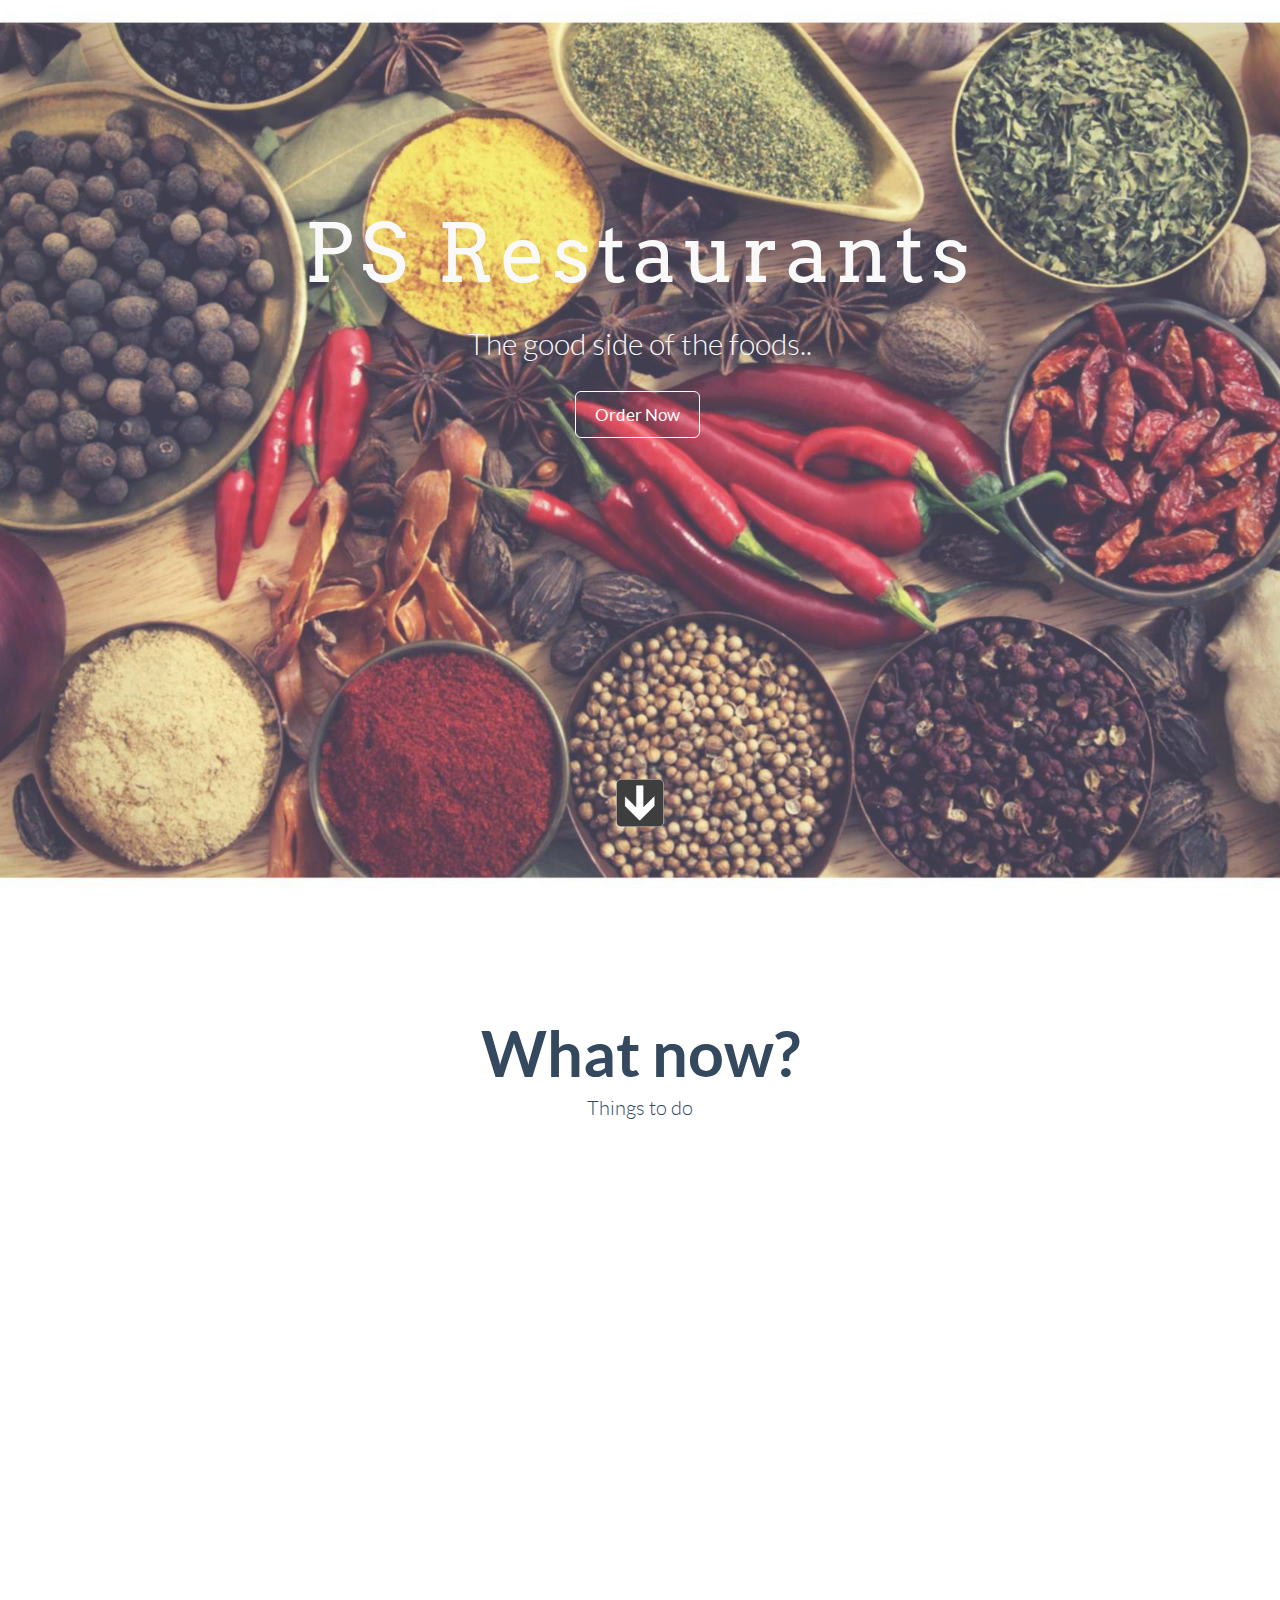
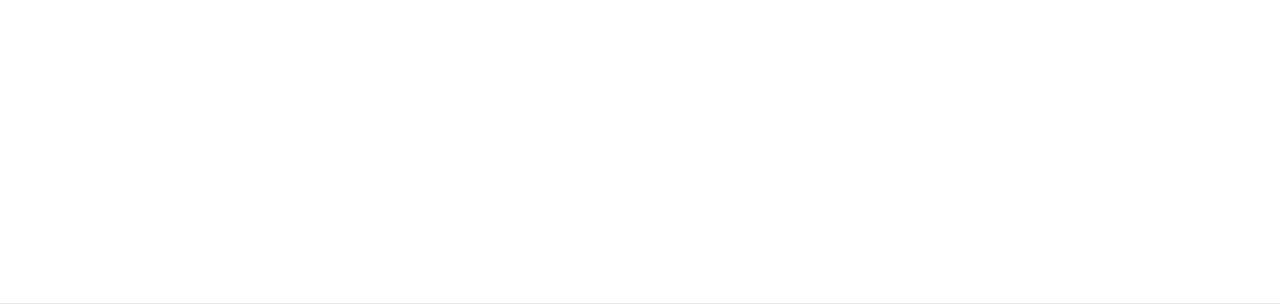
==== commit 6ce11a02: "Second Commit" ====
--- a/PSR/src/application/index.html
+++ b/PSR/src/application/index.html
@@ -59,7 +59,7 @@
     <div class="intro-header">
 		<div class="col-xs-12 text-center abcen1">
 			<h1 class="h1_home wow fadeIn" data-wow-delay="0.4s">PS Restaurants</h1>
-			<h3 class="h3_home wow fadeIn" data-wow-delay="0.6s">The good side of the foods.</h3>
+			<h3 class="h3_home wow fadeIn" data-wow-delay="0.6s">The good side of the foods..</h3>
 			<ul class="list-inline intro-social-buttons">
 				<li id="download" ><a href="pages/HomeDelivery.html" target="_blank" class="btn  btn-lg mybutton_standard wow swing wow" data-wow-delay="1.2s">Order Now</a>
 				</li>
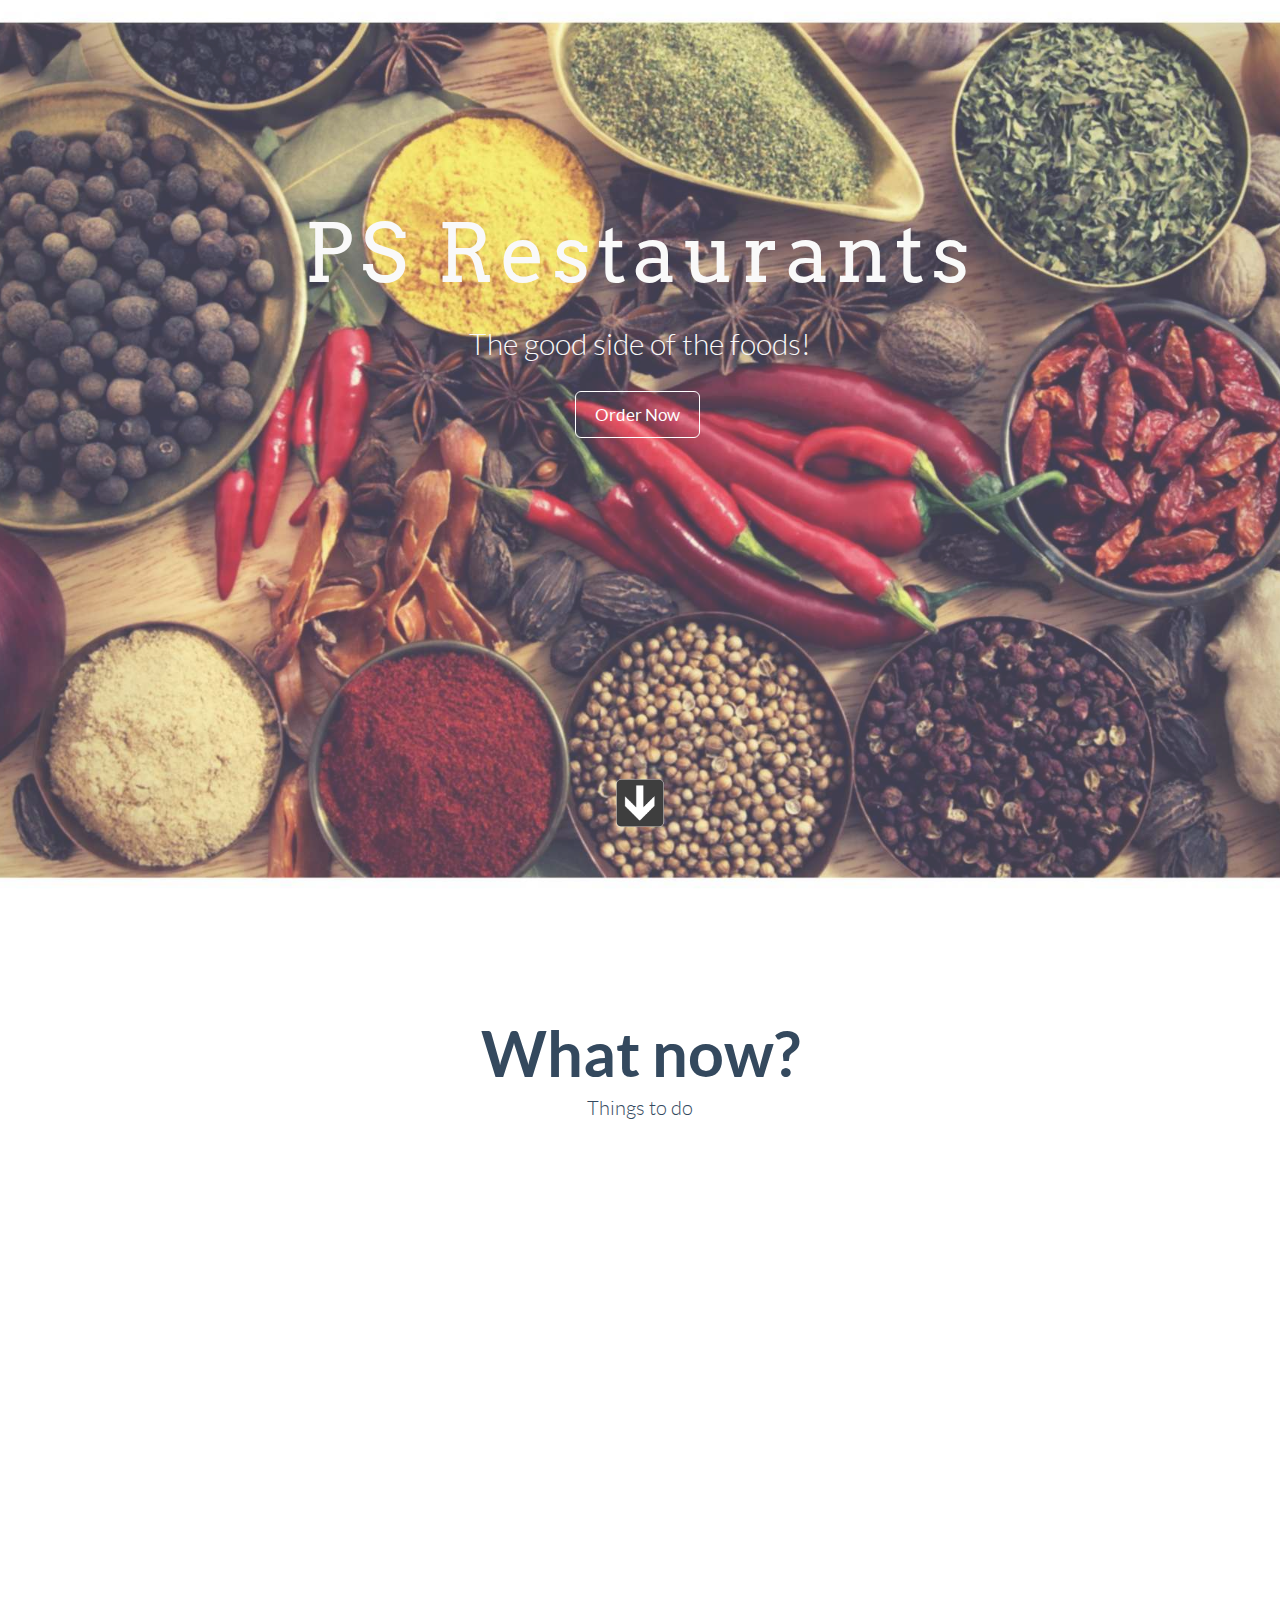
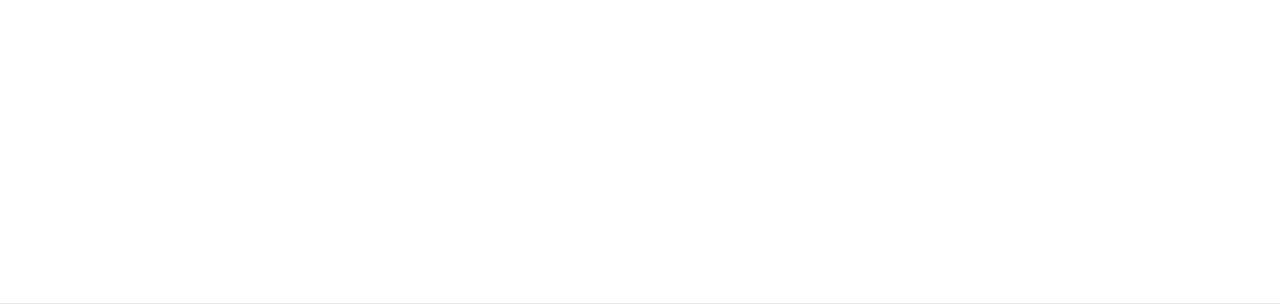
==== commit 3fc3bbde: "done" ====
--- a/PSR/src/application/index.html
+++ b/PSR/src/application/index.html
@@ -59,7 +59,7 @@
     <div class="intro-header">
 		<div class="col-xs-12 text-center abcen1">
 			<h1 class="h1_home wow fadeIn" data-wow-delay="0.4s">PS Restaurants</h1>
-			<h3 class="h3_home wow fadeIn" data-wow-delay="0.6s">The good side of the foods..</h3>
+			<h3 class="h3_home wow fadeIn" data-wow-delay="0.6s">The good side of the foods!</h3>
 			<ul class="list-inline intro-social-buttons">
 				<li id="download" ><a href="pages/HomeDelivery.html" target="_blank" class="btn  btn-lg mybutton_standard wow swing wow" data-wow-delay="1.2s">Order Now</a>
 				</li>
